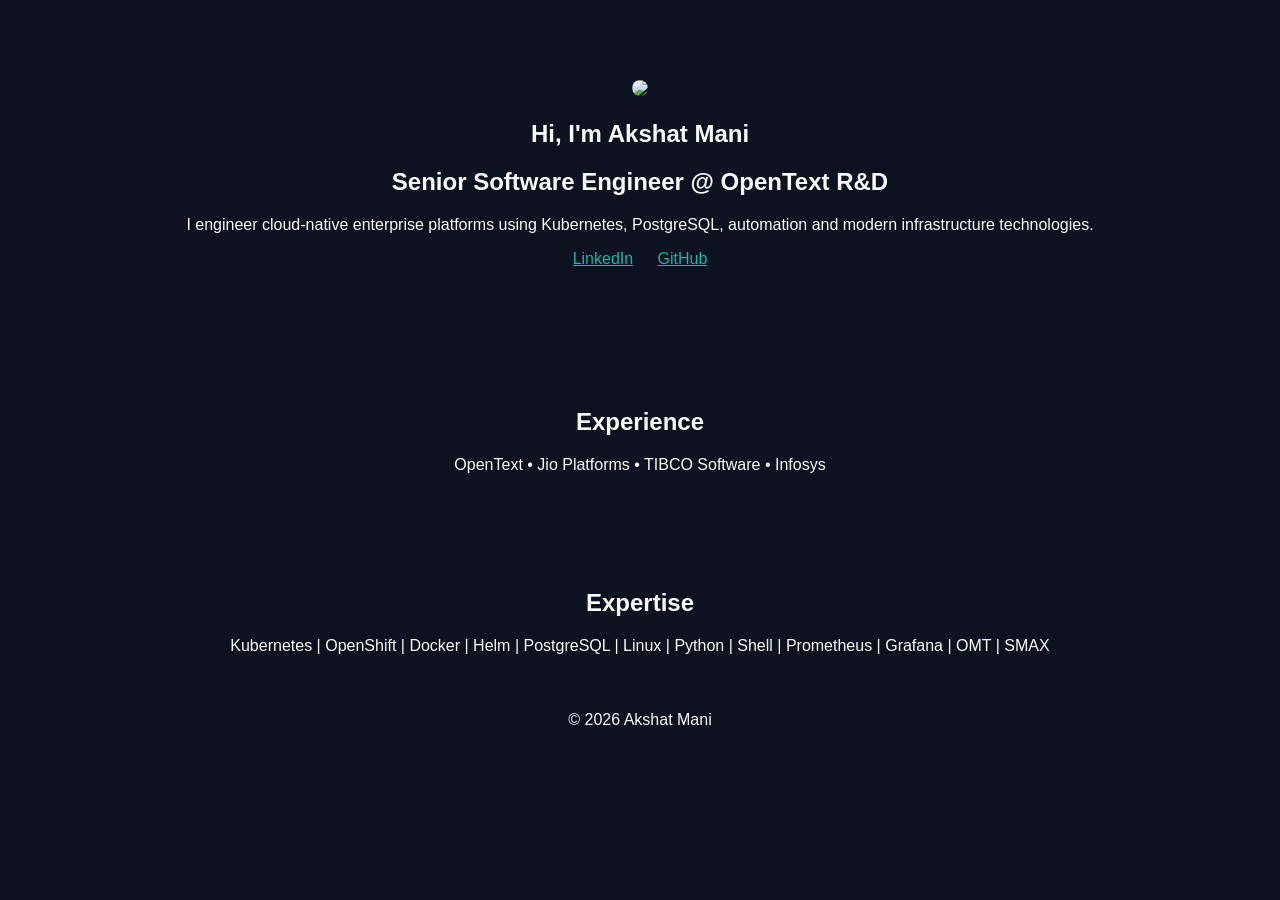
==== index.html @ bea33cea "first-website" ====
<!DOCTYPE html><html><head><title>Akshat Mani | Platform Engineer</title><link rel="stylesheet" href="style.css"></head><body><section class="hero"><img src="assets/profile.jpg"><h1>Hi, I'm Akshat Mani</h1><h2>Senior Software Engineer @ OpenText R&D</h2><p>I engineer cloud-native enterprise platforms using Kubernetes, PostgreSQL, automation and modern infrastructure technologies.</p><a href="https://linkedin.com/in/akshatmani">LinkedIn</a> <a href="https://github.com/akshatmannii">GitHub</a></section><section><h2>Experience</h2><p>OpenText • Jio Platforms • TIBCO Software • Infosys</p></section><section><h2>Expertise</h2><p>Kubernetes | OpenShift | Docker | Helm | PostgreSQL | Linux | Python | Shell | Prometheus | Grafana | OMT | SMAX</p></section><footer>© 2026 Akshat Mani</footer><script src="script.js"></script></body></html>
---- style.css ----
body{margin:0;background:#0B1220;color:#F8FAFC;font-family:Arial;text-align:center}.hero{padding:80px 20px}img{width:180px;border-radius:50%}a{color:#14B8A6;margin:10px}section{padding:40px}
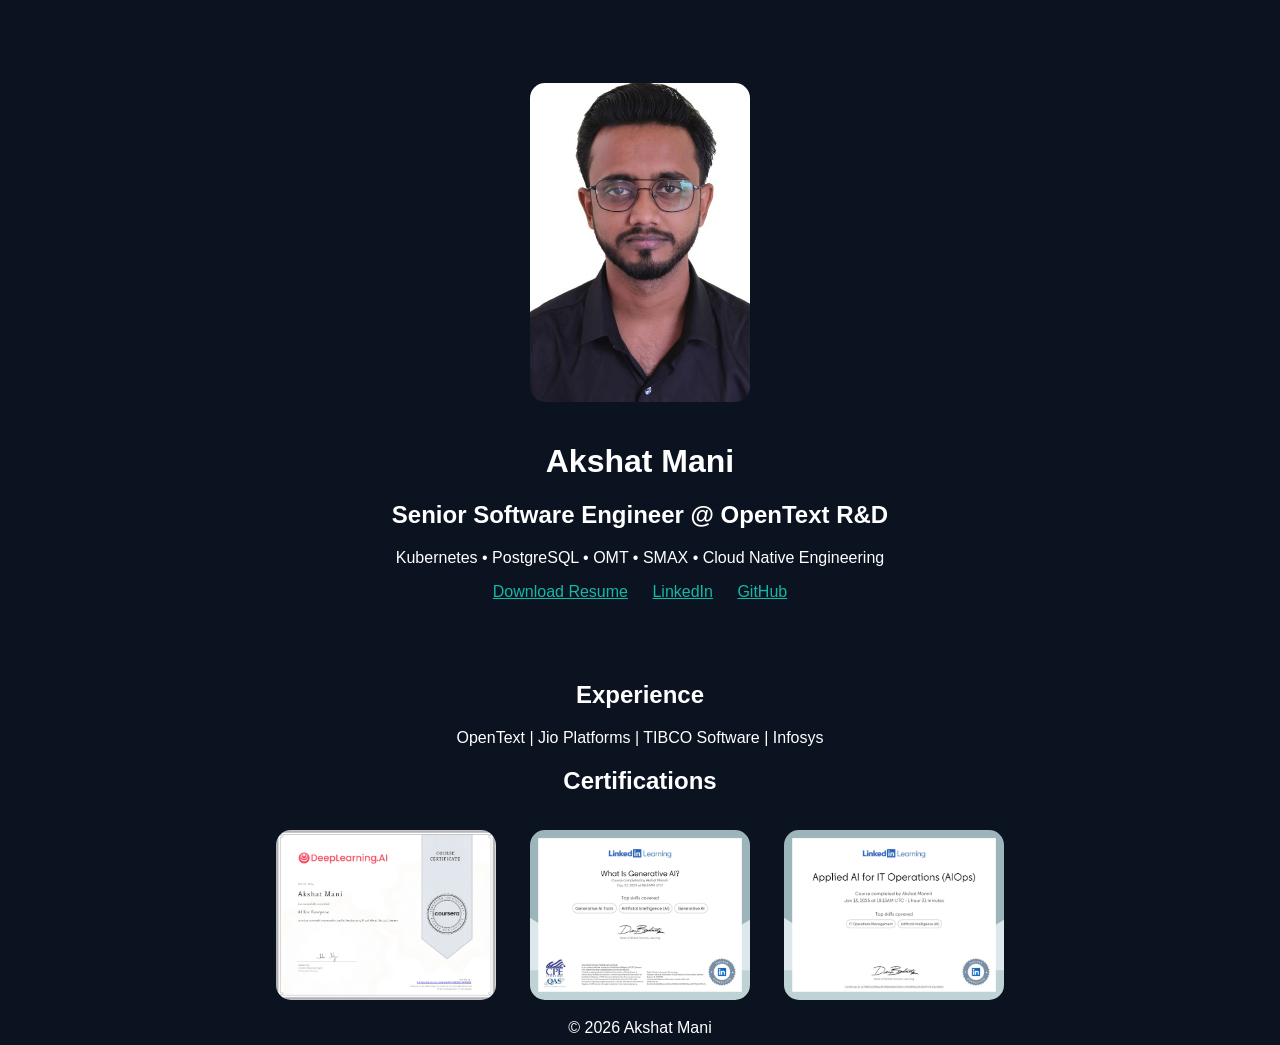
==== commit 2ed4f9e9: "Added assets" ====
--- a/index.html
+++ b/index.html
@@ -1 +1,35 @@
-<!DOCTYPE html><html><head><title>Akshat Mani | Platform Engineer</title><link rel="stylesheet" href="style.css"></head><body><section class="hero"><img src="assets/profile.jpg"><h1>Hi, I'm Akshat Mani</h1><h2>Senior Software Engineer @ OpenText R&D</h2><p>I engineer cloud-native enterprise platforms using Kubernetes, PostgreSQL, automation and modern infrastructure technologies.</p><a href="https://linkedin.com/in/akshatmani">LinkedIn</a> <a href="https://github.com/akshatmannii">GitHub</a></section><section><h2>Experience</h2><p>OpenText • Jio Platforms • TIBCO Software • Infosys</p></section><section><h2>Expertise</h2><p>Kubernetes | OpenShift | Docker | Helm | PostgreSQL | Linux | Python | Shell | Prometheus | Grafana | OMT | SMAX</p></section><footer>© 2026 Akshat Mani</footer><script src="script.js"></script></body></html>+<!DOCTYPE html>
+<html>
+<head>
+<title>Akshat Mani | Platform Engineer</title>
+<link rel="stylesheet" href="style.css">
+</head>
+<body>
+
+<header>
+<img src="assets/profile.jpg">
+<h1>Akshat Mani</h1>
+<h2>Senior Software Engineer @ OpenText R&D</h2>
+<p>Kubernetes • PostgreSQL • OMT • SMAX • Cloud Native Engineering</p>
+
+<a href="assets/Akshat_Mani_Resume.pdf">Download Resume</a>
+<a href="https://www.linkedin.com/in/akshatmani/">LinkedIn</a>
+<a href="https://github.com/akshatmannii">GitHub</a>
+</header>
+
+<section>
+<h2>Experience</h2>
+<p>OpenText | Jio Platforms | TIBCO Software | Infosys</p>
+</section>
+
+<section>
+<h2>Certifications</h2>
+<img src="assets/certificates/ai-for-everyone.jpg">
+<img src="assets/certificates/generative-ai.jpg">
+<img src="assets/certificates/aiops.jpg">
+</section>
+
+<footer>© 2026 Akshat Mani</footer>
+
+</body>
+</html>
--- a/style.css
+++ b/style.css
@@ -1 +1,5 @@
-body{margin:0;background:#0B1220;color:#F8FAFC;font-family:Arial;text-align:center}.hero{padding:80px 20px}img{width:180px;border-radius:50%}a{color:#14B8A6;margin:10px}section{padding:40px}+
+body{background:#0B1220;color:white;font-family:Arial;text-align:center}
+header{padding:60px}
+img{max-width:220px;border-radius:15px;margin:15px}
+a{color:#14B8A6;margin:10px}
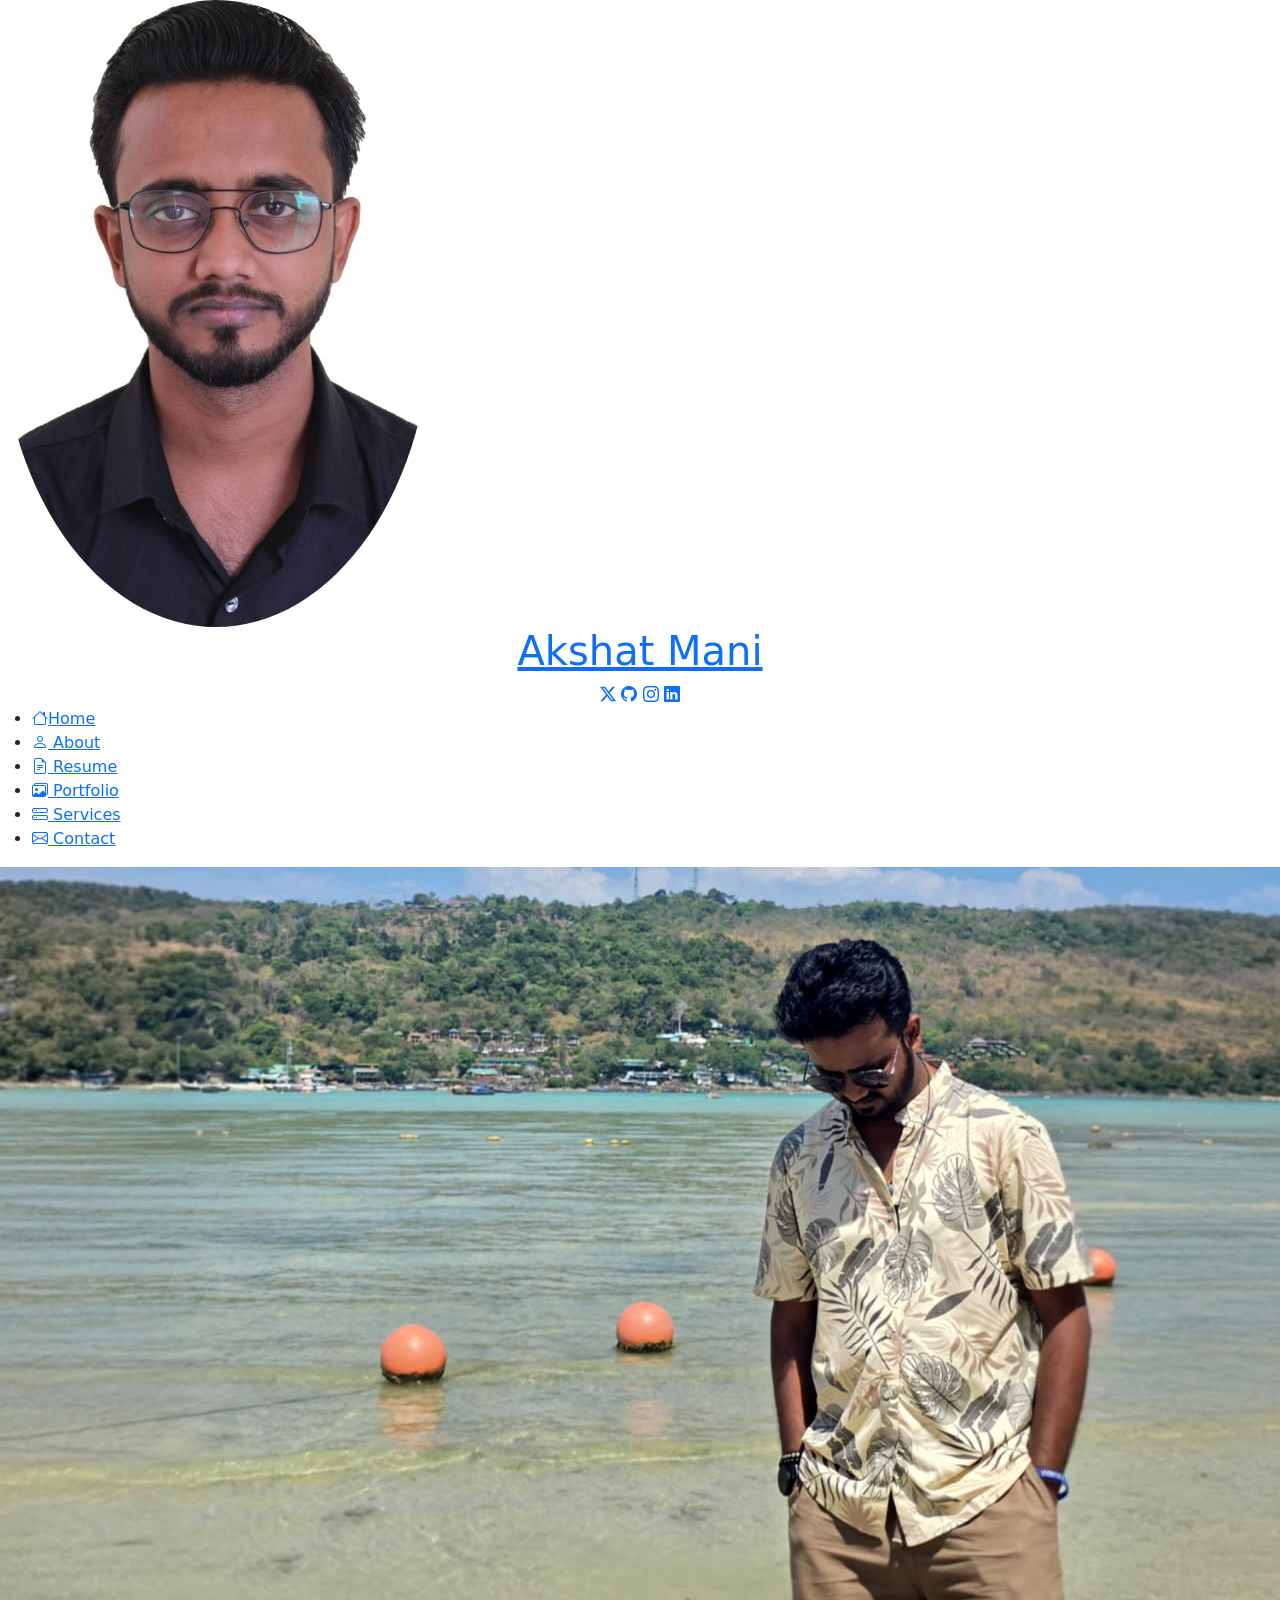
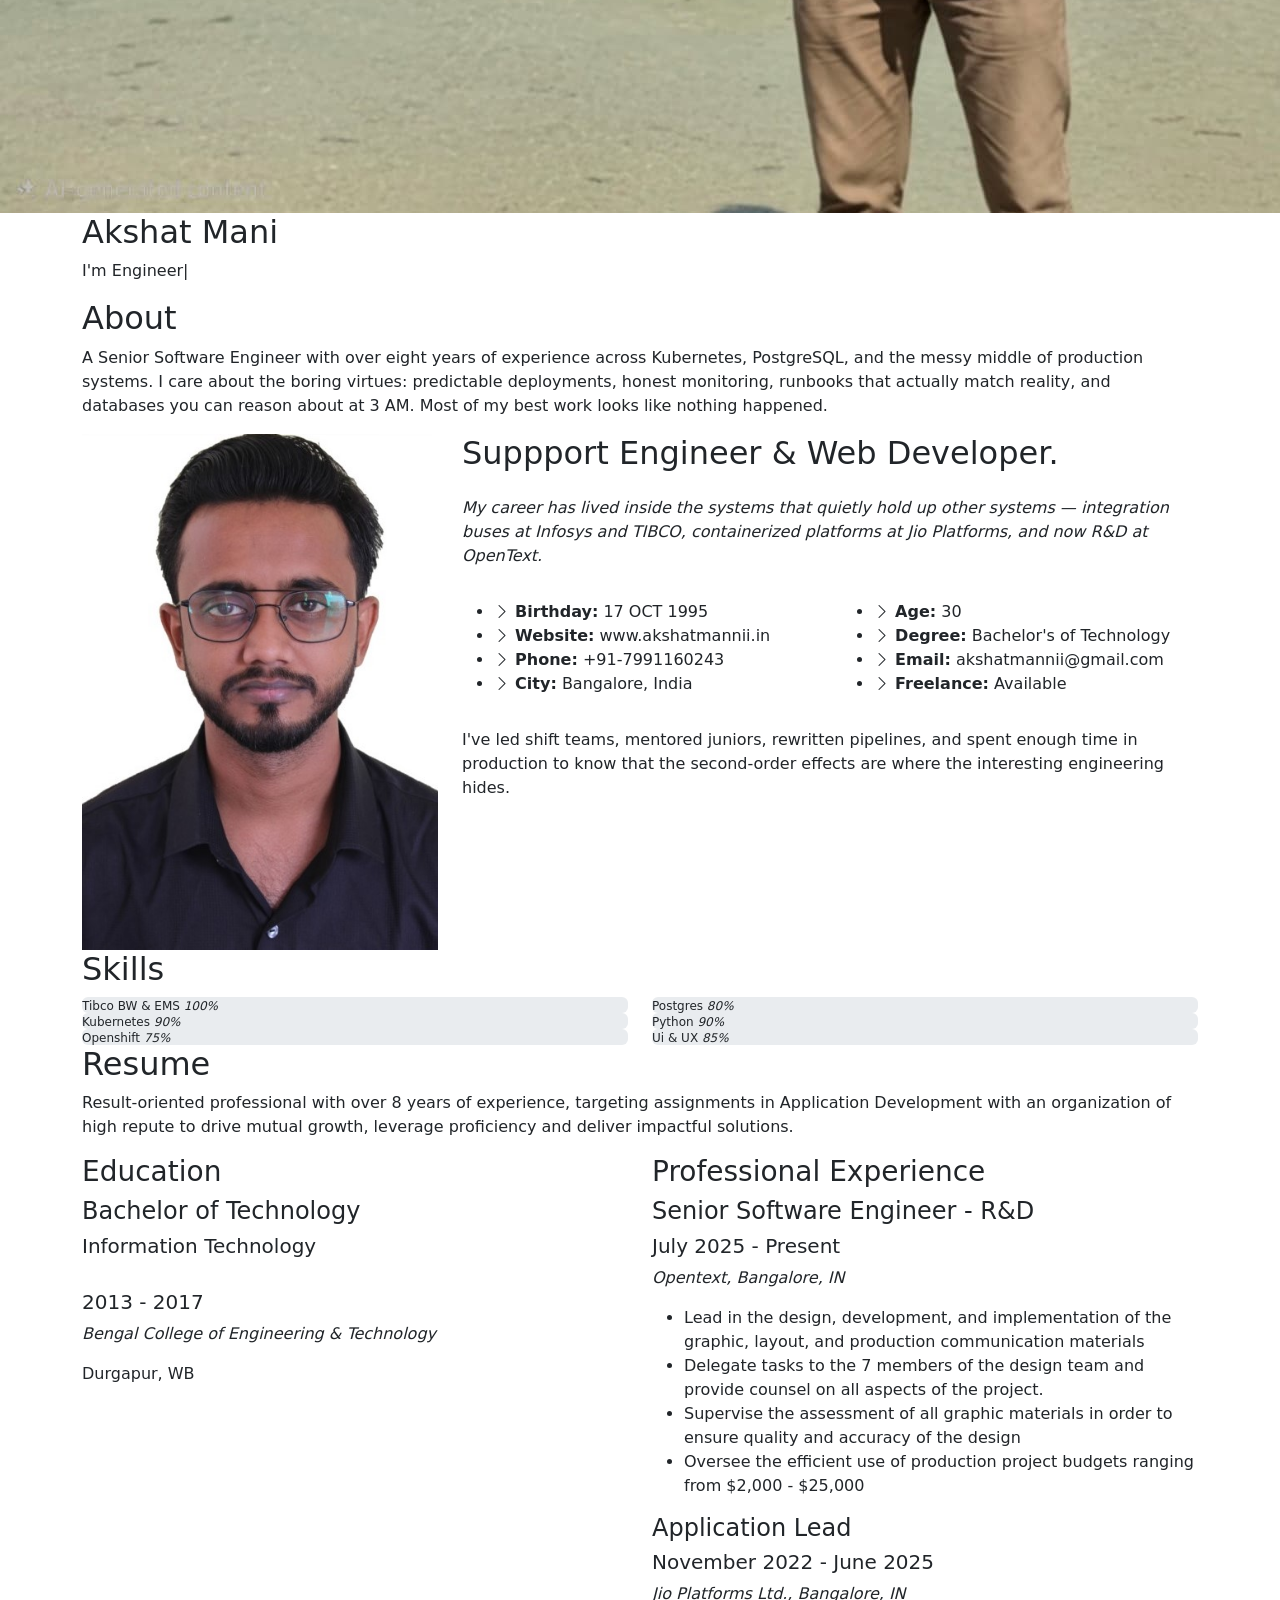
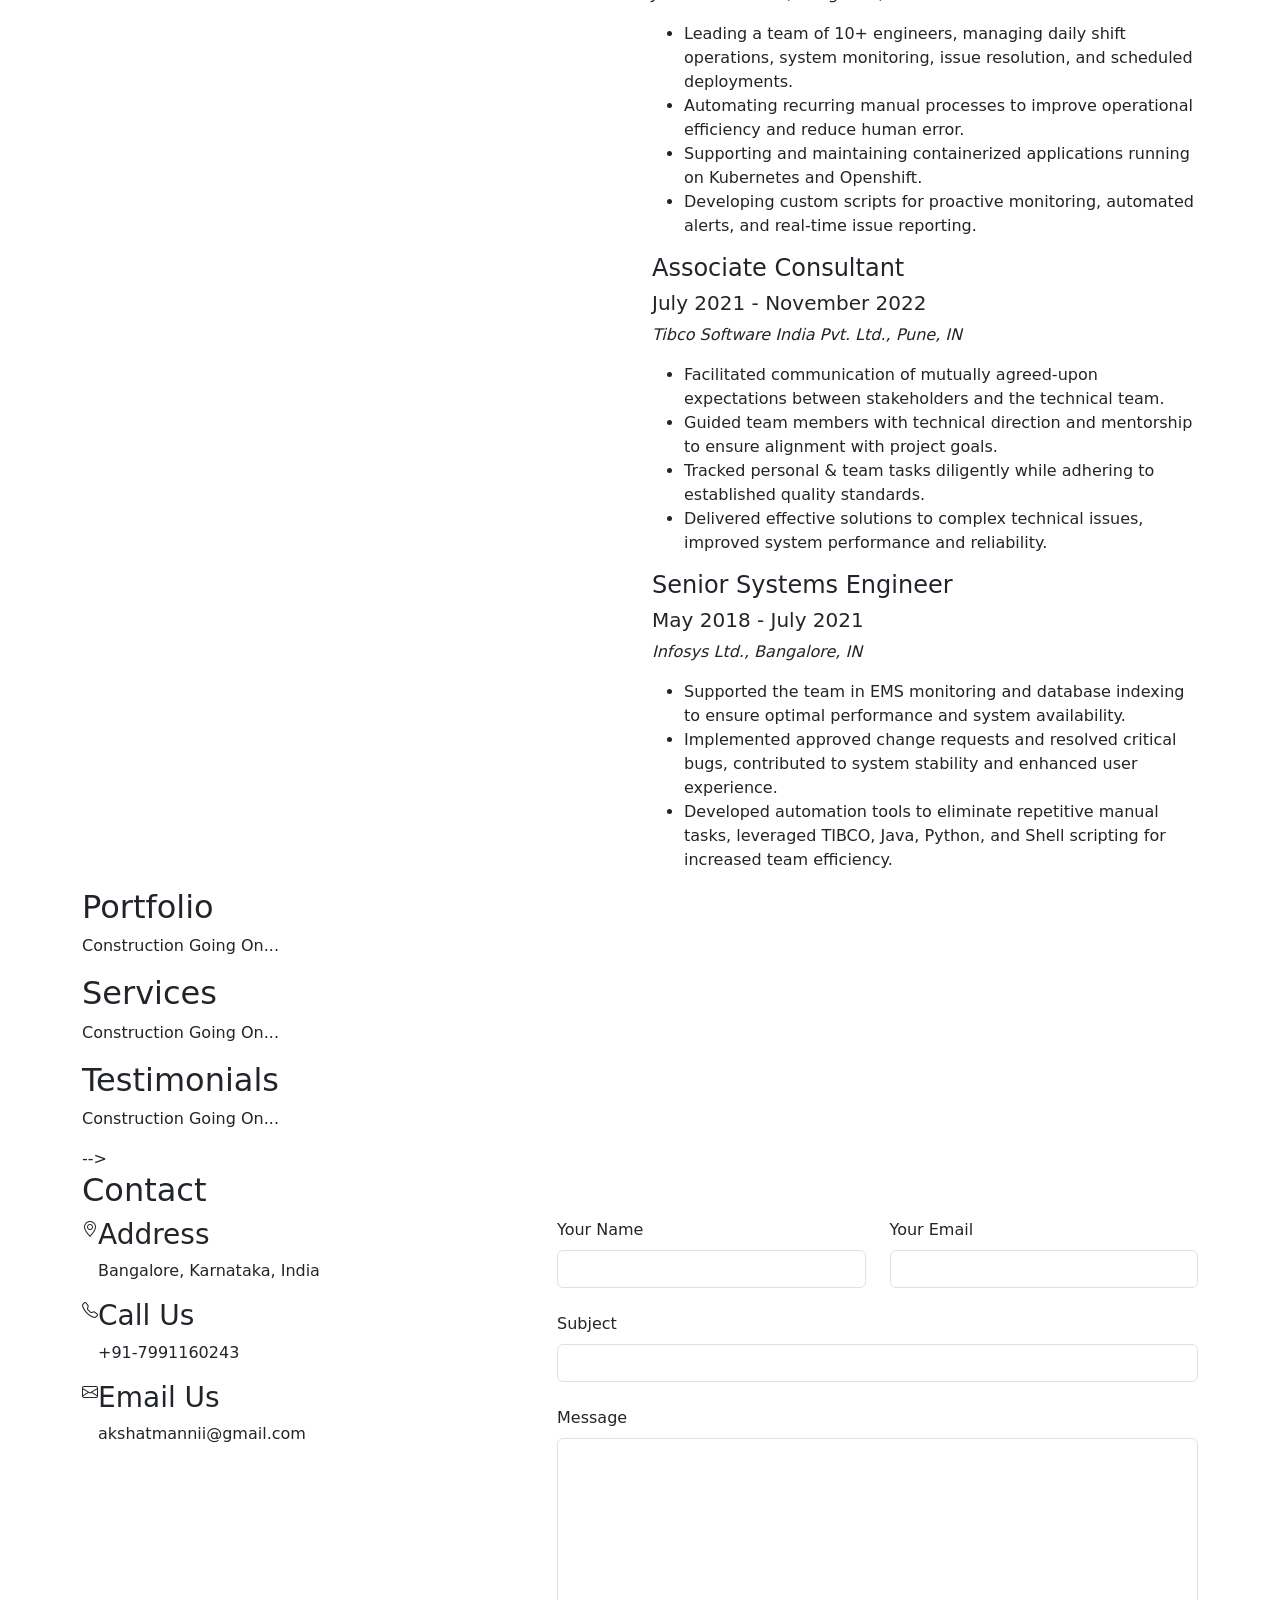
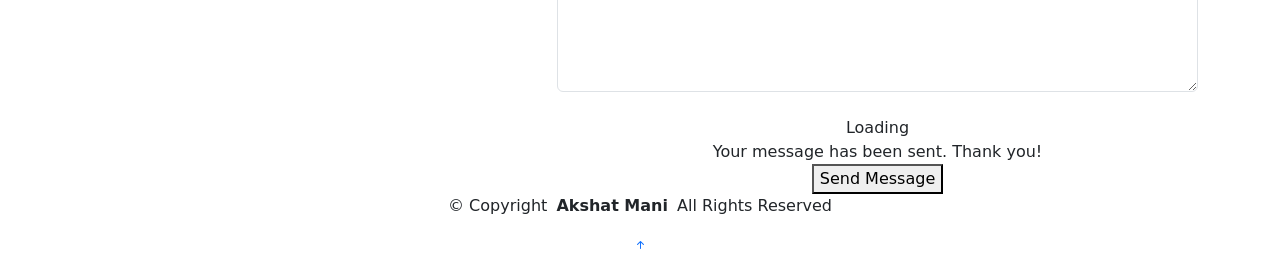
==== commit 6068d5d9: "Updated Website" ====
--- a/index.html
+++ b/index.html
@@ -1,35 +1,854 @@
 <!DOCTYPE html>
-<html>
+<html lang="en">
+
 <head>
-<title>Akshat Mani | Platform Engineer</title>
-<link rel="stylesheet" href="style.css">
+  <meta charset="utf-8">
+  <meta content="width=device-width, initial-scale=1.0" name="viewport">
+  <title>Akshat Mani</title>
+  <meta content="" name="description">
+  <meta content="" name="keywords">
+
+  <!-- Favicons -->
+  <link href="assets/img/favicon.png" rel="icon">
+  <link href="assets/img/apple-touch-icon.png" rel="apple-touch-icon">
+
+  <!-- Fonts -->
+  <link href="https://fonts.googleapis.com" rel="preconnect">
+  <link href="https://fonts.gstatic.com" rel="preconnect" crossorigin>
+  <link href="https://fonts.googleapis.com/css2?family=Roboto:ital,wght@0,100;0,300;0,400;0,500;0,700;0,900;1,100;1,300;1,400;1,500;1,700;1,900&family=Poppins:ital,wght@0,100;0,200;0,300;0,400;0,500;0,600;0,700;0,800;0,900;1,100;1,200;1,300;1,400;1,500;1,600;1,700;1,800;1,900&family=Raleway:ital,wght@0,100;0,200;0,300;0,400;0,500;0,600;0,700;0,800;0,900;1,100;1,200;1,300;1,400;1,500;1,600;1,700;1,800;1,900&display=swap" rel="stylesheet">
+
+  <!-- Vendor CSS Files -->
+  <link href="assets/vendor/bootstrap/css/bootstrap.min.css" rel="stylesheet">
+  <link href="assets/vendor/bootstrap-icons/bootstrap-icons.css" rel="stylesheet">
+  <link href="assets/vendor/aos/aos.css" rel="stylesheet">
+  <link href="assets/vendor/glightbox/css/glightbox.min.css" rel="stylesheet">
+  <link href="assets/vendor/swiper/swiper-bundle.min.css" rel="stylesheet">
+
+  <!-- Main CSS File -->
+  <link href="assets/css/main.css" rel="stylesheet">
+
+  <!-- =======================================================
+  * Template Name: iPortfolio
+  * Template URL: https://bootstrapmade.com/iportfolio-bootstrap-portfolio-websites-template/
+  * Updated: Jun 29 2024 with Bootstrap v5.3.3
+  * Author: BootstrapMade.com
+  * License: https://bootstrapmade.com/license/
+  ======================================================== -->
 </head>
-<body>
-
-<header>
-<img src="assets/profile.jpg">
-<h1>Akshat Mani</h1>
-<h2>Senior Software Engineer @ OpenText R&D</h2>
-<p>Kubernetes • PostgreSQL • OMT • SMAX • Cloud Native Engineering</p>
-
-<a href="assets/Akshat_Mani_Resume.pdf">Download Resume</a>
-<a href="https://www.linkedin.com/in/akshatmani/">LinkedIn</a>
-<a href="https://github.com/akshatmannii">GitHub</a>
-</header>
-
-<section>
-<h2>Experience</h2>
-<p>OpenText | Jio Platforms | TIBCO Software | Infosys</p>
-</section>
-
-<section>
-<h2>Certifications</h2>
-<img src="assets/certificates/ai-for-everyone.jpg">
-<img src="assets/certificates/generative-ai.jpg">
-<img src="assets/certificates/aiops.jpg">
-</section>
-
-<footer>© 2026 Akshat Mani</footer>
+
+<body class="index-page">
+
+  <header id="header" class="header dark-background d-flex flex-column">
+    <i class="header-toggle d-xl-none bi bi-list"></i>
+
+    <div class="profile-img">
+      <img src="assets/img/my-profile-img.jpg" alt="" class="img-fluid rounded-circle">
+    </div>
+
+    <a href="index.html" class="logo d-flex align-items-center justify-content-center">
+      <!-- Uncomment the line below if you also wish to use an image logo -->
+      <!-- <img src="assets/img/logo.png" alt=""> -->
+      <h1 class="sitename">Akshat Mani</h1>
+    </a>
+
+    <div class="social-links text-center">
+      <a href="https://www.instagram.com/akshatmannii/" class="twitter"><i class="bi bi-twitter-x"></i></a>
+      <a href="https://github.com/akshatmannii" class="github"><i class="bi bi-github"></i></a>
+      <a href="https://www.instagram.com/akshatmannii/" class="instagram"><i class="bi bi-instagram"></i></a>
+      <!-- <a href="#" class="google-plus"><i class="bi bi-skype"></i></a> -->
+      <a href="https://www.linkedin.com/in/akshatmani/" class="linkedin"><i class="bi bi-linkedin"></i></a>
+    </div>
+
+    <nav id="navmenu" class="navmenu">
+      <ul>
+        <li><a href="#hero" class="active"><i class="bi bi-house navicon"></i>Home</a></li>
+        <li><a href="#about"><i class="bi bi-person navicon"></i> About</a></li>
+        <li><a href="#resume"><i class="bi bi-file-earmark-text navicon"></i> Resume</a></li>
+        <li><a href="#portfolio"><i class="bi bi-images navicon"></i> Portfolio</a></li>
+        <li><a href="#services"><i class="bi bi-hdd-stack navicon"></i> Services</a></li>
+<!--         <li class="dropdown"><a href="#"><i class="bi bi-menu-button navicon"></i> <span>Dropdown</span> <i class="bi bi-chevron-down toggle-dropdown"></i></a>
+          <ul>
+            <li><a href="#">Dropdown 1</a></li>
+            <li class="dropdown"><a href="#"><span>Deep Dropdown</span> <i class="bi bi-chevron-down toggle-dropdown"></i></a>
+              <ul>
+                <li><a href="#">Deep Dropdown 1</a></li>
+                <li><a href="#">Deep Dropdown 2</a></li>
+                <li><a href="#">Deep Dropdown 3</a></li>
+                <li><a href="#">Deep Dropdown 4</a></li>
+                <li><a href="#">Deep Dropdown 5</a></li>
+              </ul>
+            </li>
+            <li><a href="#">Dropdown 2</a></li>
+            <li><a href="#">Dropdown 3</a></li>
+            <li><a href="#">Dropdown 4</a></li>
+          </ul>
+        </li> -->
+        <li><a href="#contact"><i class="bi bi-envelope navicon"></i> Contact</a></li>
+      </ul>
+    </nav>
+
+  </header>
+
+  <main class="main">
+
+    <!-- Hero Section -->
+    <section id="hero" class="hero section dark-background">
+
+      <img src="assets/img/hero-bg.jpg" alt="" data-aos="fade-in" class="">
+
+      <div class="container" data-aos="fade-up" data-aos-delay="100">
+        <h2>Akshat Mani</h2>
+        <p>I'm <span class="typed" data-typed-items="Engineer, Designer, Developer, Freelancer, Painter">Engineer</span><span class="typed-cursor typed-cursor--blink" aria-hidden="true"></span><span class="typed-cursor typed-cursor--blink" aria-hidden="true"></span></p>
+      </div>
+
+    </section><!-- /Hero Section -->
+
+    <!-- About Section -->
+    <section id="about" class="about section">
+
+      <!-- Section Title -->
+      <div class="container section-title" data-aos="fade-up">
+        <h2>About</h2>
+        <p>A Senior Software Engineer with over eight years of experience across Kubernetes, PostgreSQL, and the messy middle of production systems. I care about the boring virtues: predictable deployments, honest monitoring, runbooks that actually match reality, and databases you can reason about at 3 AM. Most of my best work looks like nothing happened.</p>
+      </div><!-- End Section Title -->
+
+      <div class="container" data-aos="fade-up" data-aos-delay="100">
+
+        <div class="row gy-4 justify-content-center">
+          <div class="col-lg-4">
+            <img src="assets/img/my-profile-img.jpg" class="img-fluid" alt="">
+          </div>
+          <div class="col-lg-8 content">
+            <h2>Suppport Engineer &amp; Web Developer.</h2>
+            <p class="fst-italic py-3">
+              My career has lived inside the systems that quietly hold up other systems — integration buses at Infosys and TIBCO, containerized platforms at Jio Platforms, 
+			  and now R&D at OpenText.
+            </p>
+            <div class="row">
+              <div class="col-lg-6">
+                <ul>
+                  <li><i class="bi bi-chevron-right"></i> <strong>Birthday:</strong> <span>17 OCT 1995</span></li>
+                  <li><i class="bi bi-chevron-right"></i> <strong>Website:</strong> <span>www.akshatmannii.in</span></li>
+                  <li><i class="bi bi-chevron-right"></i> <strong>Phone:</strong> <span>+91-7991160243</span></li>
+                  <li><i class="bi bi-chevron-right"></i> <strong>City:</strong> <span>Bangalore, India</span></li>
+                </ul>
+              </div>
+              <div class="col-lg-6">
+                <ul>
+                  <li><i class="bi bi-chevron-right"></i> <strong>Age:</strong> <span>30</span></li>
+                  <li><i class="bi bi-chevron-right"></i> <strong>Degree:</strong> <span>Bachelor's of Technology</span></li>
+                  <li><i class="bi bi-chevron-right"></i> <strong>Email:</strong> <span>akshatmannii@gmail.com</span></li>
+                  <li><i class="bi bi-chevron-right"></i> <strong>Freelance:</strong> <span>Available</span></li>
+                </ul>
+              </div>
+            </div>
+            <p class="py-3">
+              I've led shift teams, mentored juniors, rewritten pipelines, and spent enough time in production to know that the second-order effects are where the interesting engineering hides.
+            </p>
+          </div>
+        </div>
+
+      </div>
+
+    </section><!-- /About Section -->
+
+    <!-- Stats Section -->
+    <!-- <section id="stats" class="stats section"> -->
+
+      <!-- <div class="container" data-aos="fade-up" data-aos-delay="100"> -->
+
+        <!-- <div class="row gy-4"> -->
+
+          <!-- <div class="col-lg-3 col-md-6"> -->
+            <!-- <div class="stats-item"> -->
+              <!-- <i class="bi bi-emoji-smile"></i> -->
+              <!-- <span data-purecounter-start="0" data-purecounter-end="232" data-purecounter-duration="1" class="purecounter"></span> -->
+              <!-- <p><strong>Happy Clients</strong> <span>consequuntur quae</span></p> -->
+            <!-- </div> -->
+          <!-- </div><!-- End Stats Item --> 
+
+          <!-- <div class="col-lg-3 col-md-6"> -->
+            <!-- <div class="stats-item"> -->
+              <!-- <i class="bi bi-journal-richtext"></i> -->
+              <!-- <span data-purecounter-start="0" data-purecounter-end="521" data-purecounter-duration="1" class="purecounter"></span> -->
+              <!-- <p><strong>Projects</strong> <span>adipisci atque cum quia aut</span></p> -->
+            <!-- </div> -->
+          <!-- </div><!-- End Stats Item --> 
+
+          <!-- <div class="col-lg-3 col-md-6"> -->
+            <!-- <div class="stats-item"> -->
+              <!-- <i class="bi bi-headset"></i> -->
+              <!-- <span data-purecounter-start="0" data-purecounter-end="1453" data-purecounter-duration="1" class="purecounter"></span> -->
+              <!-- <p><strong>Hours Of Support</strong> <span>aut commodi quaerat</span></p> -->
+            <!-- </div> -->
+          <!-- </div><!-- End Stats Item --> 
+
+          <!-- <div class="col-lg-3 col-md-6"> -->
+            <!-- <div class="stats-item"> -->
+              <!-- <i class="bi bi-people"></i> -->
+              <!-- <span data-purecounter-start="0" data-purecounter-end="32" data-purecounter-duration="1" class="purecounter"></span> -->
+              <!-- <p><strong>Hard Workers</strong> <span>rerum asperiores dolor</span></p> -->
+            <!-- </div> -->
+          <!-- </div><!-- End Stats Item --> 
+
+        <!-- </div> -->
+
+      <!-- </div> -->
+
+    <!-- </section><!-- /Stats Section --> 
+
+    <!-- Skills Section -->
+    <section id="skills" class="skills section light-background">
+
+      <!-- Section Title -->
+      <div class="container section-title" data-aos="fade-up">
+        <h2>Skills</h2>
+        <!-- <p>Necessitatibus eius consequatur ex aliquid fuga eum quidem sint consectetur velit</p> -->
+      </div><!-- End Section Title -->
+
+      <div class="container" data-aos="fade-up" data-aos-delay="100">
+
+        <div class="row skills-content skills-animation">
+
+          <div class="col-lg-6">
+
+            <div class="progress">
+              <span class="skill"><span>Tibco BW & EMS</span> <i class="val">100%</i></span>
+              <div class="progress-bar-wrap">
+                <div class="progress-bar" role="progressbar" aria-valuenow="100" aria-valuemin="0" aria-valuemax="100"></div>
+              </div>
+            </div><!-- End Skills Item -->
+
+            <div class="progress">
+              <span class="skill"><span>Kubernetes</span> <i class="val">90%</i></span>
+              <div class="progress-bar-wrap">
+                <div class="progress-bar" role="progressbar" aria-valuenow="90" aria-valuemin="0" aria-valuemax="100"></div>
+              </div>
+            </div><!-- End Skills Item -->
+
+            <div class="progress">
+              <span class="skill"><span>Openshift</span> <i class="val">75%</i></span>
+              <div class="progress-bar-wrap">
+                <div class="progress-bar" role="progressbar" aria-valuenow="75" aria-valuemin="0" aria-valuemax="100"></div>
+              </div>
+            </div><!-- End Skills Item -->
+
+          </div>
+
+          <div class="col-lg-6">
+
+            <div class="progress">
+              <span class="skill"><span>Postgres</span> <i class="val">80%</i></span>
+              <div class="progress-bar-wrap">
+                <div class="progress-bar" role="progressbar" aria-valuenow="80" aria-valuemin="0" aria-valuemax="100"></div>
+              </div>
+            </div><!-- End Skills Item -->
+
+            <div class="progress">
+              <span class="skill"><span>Python</span> <i class="val">90%</i></span>
+              <div class="progress-bar-wrap">
+                <div class="progress-bar" role="progressbar" aria-valuenow="90" aria-valuemin="0" aria-valuemax="100"></div>
+              </div>
+            </div><!-- End Skills Item -->
+
+            <div class="progress">
+              <span class="skill"><span>Ui & UX</span> <i class="val">85%</i></span>
+              <div class="progress-bar-wrap">
+                <div class="progress-bar" role="progressbar" aria-valuenow="55" aria-valuemin="0" aria-valuemax="100"></div>
+              </div>
+            </div><!-- End Skills Item -->
+
+          </div>
+
+        </div>
+
+      </div>
+
+    </section><!-- /Skills Section -->
+
+    <!-- Resume Section -->
+    <section id="resume" class="resume section">
+
+      <!-- Section Title -->
+      <div class="container section-title" data-aos="fade-up">
+        <h2>Resume</h2>
+        <p>Result-oriented professional with over 8 years of experience, targeting assignments in Application Development with an organization of 
+		high repute to drive mutual growth, leverage proficiency and deliver impactful solutions.</p>
+      </div><!-- End Section Title -->
+
+      <div class="container">
+
+        <div class="row">
+
+          <div class="col-lg-6" data-aos="fade-up" data-aos-delay="100">
+<!--             <h3 class="resume-title">Sumary</h3>
+
+            <div class="resume-item pb-0">
+              <h4>Brandon Johnson</h4>
+              <p><em>Innovative and deadline-driven Graphic Designer with 3+ years of experience designing and developing user-centered digital/print marketing material from initial concept to final, polished deliverable.</em></p>
+              <ul>
+                <li>Bangalore,Orlando, FL</li>
+                <li>(123) 456-7891</li>
+                <li>alice.barkley@example.com</li>
+              </ul>
+            </div><!-- Edn Resume Item -->
+			
+            <h3 class="resume-title">Education</h3>
+            <div class="resume-item">
+              <h4>Bachelor of Technology</h4>
+			  <h5>Information Technology</h5></br>
+              <h5>2013 - 2017</h5>
+              <p><em>Bengal College of Engineering & Technology</em></p>
+              <p>Durgapur, WB</p>
+            </div><!-- Edn Resume Item -->
+
+<!--             <div class="resume-item">
+              <h4>Bachelor of Fine Arts &amp; Graphic Design</h4>
+              <h5>2010 - 2014</h5>
+              <p><em>Rochester Institute of Technology, Rochester, NY</em></p>
+              <p>Quia nobis sequi est occaecati aut. Repudiandae et iusto quae reiciendis et quis Eius vel ratione eius unde vitae rerum voluptates asperiores voluptatem Earum molestiae consequatur neque etlon sader mart dila</p>
+            </div> -->
+			<!-- Edn Resume Item -->
+
+          </div>
+
+          <div class="col-lg-6" data-aos="fade-up" data-aos-delay="200">
+            <h3 class="resume-title">Professional Experience</h3>
+            <div class="resume-item">
+              <h4>Senior Software Engineer - R&D</h4>
+              <h5>July 2025 - Present</h5>
+              <p><em>Opentext, Bangalore, IN </em></p>
+              <ul>
+                <li>Lead in the design, development, and implementation of the graphic, layout, and production communication materials</li>
+                <li>Delegate tasks to the 7 members of the design team and provide counsel on all aspects of the project. </li>
+                <li>Supervise the assessment of all graphic materials in order to ensure quality and accuracy of the design</li>
+                <li>Oversee the efficient use of production project budgets ranging from $2,000 - $25,000</li>
+              </ul>
+            </div><!-- Edn Resume Item -->
+
+            <div class="resume-item">
+              <h4>Application Lead</h4>
+              <h5>November 2022 - June 2025</h5>
+              <p><em>Jio Platforms Ltd., Bangalore, IN</em></p>
+              <ul>
+                <li>Leading a team of 10+ engineers, managing daily shift operations, system monitoring, issue resolution, and scheduled deployments.</li>
+                <li>Automating recurring manual processes to improve operational efficiency and reduce human error.</li>
+                <li>Supporting and maintaining containerized applications running on Kubernetes and Openshift.</li>
+                <li>Developing custom scripts for proactive monitoring, automated alerts, and real-time issue reporting.</li>
+              </ul>
+            </div><!-- Edn Resume Item -->
+			
+			<div class="resume-item">
+              <h4>Associate Consultant</h4>
+              <h5>July 2021 - November 2022</h5>
+              <p><em>Tibco Software India Pvt. Ltd., Pune, IN</em></p>
+              <ul>
+                <li>Facilitated communication of mutually agreed-upon expectations between stakeholders and the technical team.</li>
+                <li>Guided team members with technical direction and mentorship to ensure alignment with project goals.</li>
+                <li>Tracked personal & team tasks diligently while adhering to established quality standards.</li>
+                <li>Delivered effective solutions to complex technical issues, improved system performance and reliability.</li>
+              </ul>
+            </div><!-- Edn Resume Item -->
+			
+			<div class="resume-item">
+              <h4>Senior Systems Engineer</h4>
+              <h5>May 2018 - July 2021</h5>
+              <p><em>Infosys Ltd., Bangalore, IN</em></p>
+              <ul>
+                <li>Supported the team in EMS monitoring and database indexing to ensure optimal performance and system availability.</li>
+                <li>Implemented approved change requests and resolved critical bugs, contributed to system stability and enhanced user experience.</li>
+                <li>Developed automation tools to eliminate repetitive manual tasks, leveraged TIBCO, Java, Python, and Shell scripting for increased team efficiency.</li>
+              </ul>
+            </div><!-- Edn Resume Item -->
+
+          </div>
+
+        </div>
+
+      </div>
+
+    </section><!-- /Resume Section -->
+
+    <!-- Portfolio Section -->
+    <section id="portfolio" class="portfolio section light-background">
+
+      <!-- Section Title -->
+      <div class="container section-title" data-aos="fade-up">
+        <h2>Portfolio</h2>
+        <p>Construction Going On...</p>
+      </div><!-- End Section Title -->
+
+      <!-- <div class="container"> -->
+
+        <!-- <div class="isotope-layout" data-default-filter="*" data-layout="masonry" data-sort="original-order"> -->
+
+          <!-- <ul class="portfolio-filters isotope-filters" data-aos="fade-up" data-aos-delay="100"> -->
+            <!-- <li data-filter="*" class="filter-active">All</li> -->
+            <!-- <li data-filter=".filter-app">App</li> -->
+            <!-- <li data-filter=".filter-product">Product</li> -->
+            <!-- <li data-filter=".filter-branding">Branding</li> -->
+            <!-- <li data-filter=".filter-books">Books</li> -->
+          <!-- </ul><!-- End Portfolio Filters --> 
+
+          <!-- <div class="row gy-4 isotope-container" data-aos="fade-up" data-aos-delay="200"> -->
+
+            <!-- <div class="col-lg-4 col-md-6 portfolio-item isotope-item filter-app"> -->
+              <!-- <div class="portfolio-content h-100"> -->
+                <!-- <img src="assets/img/portfolio/app-1.jpg" class="img-fluid" alt=""> -->
+                <!-- <div class="portfolio-info"> -->
+                  <!-- <h4>App 1</h4> -->
+                  <!-- <p>Lorem ipsum, dolor sit amet consectetur</p> -->
+                  <!-- <a href="assets/img/portfolio/app-1.jpg" title="App 1" data-gallery="portfolio-gallery-app" class="glightbox preview-link"><i class="bi bi-zoom-in"></i></a> -->
+                  <!-- <a href="portfolio-details.html" title="More Details" class="details-link"><i class="bi bi-link-45deg"></i></a> -->
+                <!-- </div> -->
+              <!-- </div> -->
+            <!-- </div><!-- End Portfolio Item --> 
+
+            <!-- <div class="col-lg-4 col-md-6 portfolio-item isotope-item filter-product"> -->
+              <!-- <div class="portfolio-content h-100"> -->
+                <!-- <img src="assets/img/portfolio/product-1.jpg" class="img-fluid" alt=""> -->
+                <!-- <div class="portfolio-info"> -->
+                  <!-- <h4>Product 1</h4> -->
+                  <!-- <p>Lorem ipsum, dolor sit amet consectetur</p> -->
+                  <!-- <a href="assets/img/portfolio/product-1.jpg" title="Product 1" data-gallery="portfolio-gallery-product" class="glightbox preview-link"><i class="bi bi-zoom-in"></i></a> -->
+                  <!-- <a href="portfolio-details.html" title="More Details" class="details-link"><i class="bi bi-link-45deg"></i></a> -->
+                <!-- </div> -->
+              <!-- </div> -->
+            <!-- </div><!-- End Portfolio Item --> 
+
+            <!-- <div class="col-lg-4 col-md-6 portfolio-item isotope-item filter-branding"> -->
+              <!-- <div class="portfolio-content h-100"> -->
+                <!-- <img src="assets/img/portfolio/branding-1.jpg" class="img-fluid" alt=""> -->
+                <!-- <div class="portfolio-info"> -->
+                  <!-- <h4>Branding 1</h4> -->
+                  <!-- <p>Lorem ipsum, dolor sit amet consectetur</p> -->
+                  <!-- <a href="assets/img/portfolio/branding-1.jpg" title="Branding 1" data-gallery="portfolio-gallery-branding" class="glightbox preview-link"><i class="bi bi-zoom-in"></i></a> -->
+                  <!-- <a href="portfolio-details.html" title="More Details" class="details-link"><i class="bi bi-link-45deg"></i></a> -->
+                <!-- </div> -->
+              <!-- </div> -->
+            <!-- </div><!-- End Portfolio Item --> 
+
+            <!-- <div class="col-lg-4 col-md-6 portfolio-item isotope-item filter-books"> -->
+              <!-- <div class="portfolio-content h-100"> -->
+                <!-- <img src="assets/img/portfolio/books-1.jpg" class="img-fluid" alt=""> -->
+                <!-- <div class="portfolio-info"> -->
+                  <!-- <h4>Books 1</h4> -->
+                  <!-- <p>Lorem ipsum, dolor sit amet consectetur</p> -->
+                  <!-- <a href="assets/img/portfolio/books-1.jpg" title="Branding 1" data-gallery="portfolio-gallery-book" class="glightbox preview-link"><i class="bi bi-zoom-in"></i></a> -->
+                  <!-- <a href="portfolio-details.html" title="More Details" class="details-link"><i class="bi bi-link-45deg"></i></a> -->
+                <!-- </div> -->
+              <!-- </div> -->
+            <!-- </div><!-- End Portfolio Item --> 
+
+            <!-- <div class="col-lg-4 col-md-6 portfolio-item isotope-item filter-app"> -->
+              <!-- <div class="portfolio-content h-100"> -->
+                <!-- <img src="assets/img/portfolio/app-2.jpg" class="img-fluid" alt=""> -->
+                <!-- <div class="portfolio-info"> -->
+                  <!-- <h4>App 2</h4> -->
+                  <!-- <p>Lorem ipsum, dolor sit amet consectetur</p> -->
+                  <!-- <a href="assets/img/portfolio/app-2.jpg" title="App 2" data-gallery="portfolio-gallery-app" class="glightbox preview-link"><i class="bi bi-zoom-in"></i></a> -->
+                  <!-- <a href="portfolio-details.html" title="More Details" class="details-link"><i class="bi bi-link-45deg"></i></a> -->
+                <!-- </div> -->
+              <!-- </div> -->
+            <!-- </div><!-- End Portfolio Item --> 
+
+            <!-- <div class="col-lg-4 col-md-6 portfolio-item isotope-item filter-product"> -->
+              <!-- <div class="portfolio-content h-100"> -->
+                <!-- <img src="assets/img/portfolio/product-2.jpg" class="img-fluid" alt=""> -->
+                <!-- <div class="portfolio-info"> -->
+                  <!-- <h4>Product 2</h4> -->
+                  <!-- <p>Lorem ipsum, dolor sit amet consectetur</p> -->
+                  <!-- <a href="assets/img/portfolio/product-2.jpg" title="Product 2" data-gallery="portfolio-gallery-product" class="glightbox preview-link"><i class="bi bi-zoom-in"></i></a> -->
+                  <!-- <a href="portfolio-details.html" title="More Details" class="details-link"><i class="bi bi-link-45deg"></i></a> -->
+                <!-- </div> -->
+              <!-- </div> -->
+            <!-- </div><!-- End Portfolio Item --> 
+
+            <!-- <div class="col-lg-4 col-md-6 portfolio-item isotope-item filter-branding"> -->
+              <!-- <div class="portfolio-content h-100"> -->
+                <!-- <img src="assets/img/portfolio/branding-2.jpg" class="img-fluid" alt=""> -->
+                <!-- <div class="portfolio-info"> -->
+                  <!-- <h4>Branding 2</h4> -->
+                  <!-- <p>Lorem ipsum, dolor sit amet consectetur</p> -->
+                  <!-- <a href="assets/img/portfolio/branding-2.jpg" title="Branding 2" data-gallery="portfolio-gallery-branding" class="glightbox preview-link"><i class="bi bi-zoom-in"></i></a> -->
+                  <!-- <a href="portfolio-details.html" title="More Details" class="details-link"><i class="bi bi-link-45deg"></i></a> -->
+                <!-- </div> -->
+              <!-- </div> -->
+            <!-- </div><!-- End Portfolio Item --> 
+
+            <!-- <div class="col-lg-4 col-md-6 portfolio-item isotope-item filter-books"> -->
+              <!-- <div class="portfolio-content h-100"> -->
+                <!-- <img src="assets/img/portfolio/books-2.jpg" class="img-fluid" alt=""> -->
+                <!-- <div class="portfolio-info"> -->
+                  <!-- <h4>Books 2</h4> -->
+                  <!-- <p>Lorem ipsum, dolor sit amet consectetur</p> -->
+                  <!-- <a href="assets/img/portfolio/books-2.jpg" title="Branding 2" data-gallery="portfolio-gallery-book" class="glightbox preview-link"><i class="bi bi-zoom-in"></i></a> -->
+                  <!-- <a href="portfolio-details.html" title="More Details" class="details-link"><i class="bi bi-link-45deg"></i></a> -->
+                <!-- </div> -->
+              <!-- </div> -->
+            <!-- </div><!-- End Portfolio Item --> 
+
+            <!-- <div class="col-lg-4 col-md-6 portfolio-item isotope-item filter-app"> -->
+              <!-- <div class="portfolio-content h-100"> -->
+                <!-- <img src="assets/img/portfolio/app-3.jpg" class="img-fluid" alt=""> -->
+                <!-- <div class="portfolio-info"> -->
+                  <!-- <h4>App 3</h4> -->
+                  <!-- <p>Lorem ipsum, dolor sit amet consectetur</p> -->
+                  <!-- <a href="assets/img/portfolio/app-3.jpg" title="App 3" data-gallery="portfolio-gallery-app" class="glightbox preview-link"><i class="bi bi-zoom-in"></i></a> -->
+                  <!-- <a href="portfolio-details.html" title="More Details" class="details-link"><i class="bi bi-link-45deg"></i></a> -->
+                <!-- </div> -->
+              <!-- </div> -->
+            <!-- </div><!-- End Portfolio Item --> 
+
+            <!-- <div class="col-lg-4 col-md-6 portfolio-item isotope-item filter-product"> -->
+              <!-- <div class="portfolio-content h-100"> -->
+                <!-- <img src="assets/img/portfolio/product-3.jpg" class="img-fluid" alt=""> -->
+                <!-- <div class="portfolio-info"> -->
+                  <!-- <h4>Product 3</h4> -->
+                  <!-- <p>Lorem ipsum, dolor sit amet consectetur</p> -->
+                  <!-- <a href="assets/img/portfolio/product-3.jpg" title="Product 3" data-gallery="portfolio-gallery-product" class="glightbox preview-link"><i class="bi bi-zoom-in"></i></a> -->
+                  <!-- <a href="portfolio-details.html" title="More Details" class="details-link"><i class="bi bi-link-45deg"></i></a> -->
+                <!-- </div> -->
+              <!-- </div> -->
+            <!-- </div><!-- End Portfolio Item --> 
+
+            <!-- <div class="col-lg-4 col-md-6 portfolio-item isotope-item filter-branding"> -->
+              <!-- <div class="portfolio-content h-100"> -->
+                <!-- <img src="assets/img/portfolio/branding-3.jpg" class="img-fluid" alt=""> -->
+                <!-- <div class="portfolio-info"> -->
+                  <!-- <h4>Branding 3</h4> -->
+                  <!-- <p>Lorem ipsum, dolor sit amet consectetur</p> -->
+                  <!-- <a href="assets/img/portfolio/branding-3.jpg" title="Branding 2" data-gallery="portfolio-gallery-branding" class="glightbox preview-link"><i class="bi bi-zoom-in"></i></a> -->
+                  <!-- <a href="portfolio-details.html" title="More Details" class="details-link"><i class="bi bi-link-45deg"></i></a> -->
+                <!-- </div> -->
+              <!-- </div> -->
+            <!-- </div><!-- End Portfolio Item --> 
+
+            <!-- <div class="col-lg-4 col-md-6 portfolio-item isotope-item filter-books"> -->
+              <!-- <div class="portfolio-content h-100"> -->
+                <!-- <img src="assets/img/portfolio/books-3.jpg" class="img-fluid" alt=""> -->
+                <!-- <div class="portfolio-info"> -->
+                  <!-- <h4>Books 3</h4> -->
+                  <!-- <p>Lorem ipsum, dolor sit amet consectetur</p> -->
+                  <!-- <a href="assets/img/portfolio/books-3.jpg" title="Branding 3" data-gallery="portfolio-gallery-book" class="glightbox preview-link"><i class="bi bi-zoom-in"></i></a> -->
+                  <!-- <a href="portfolio-details.html" title="More Details" class="details-link"><i class="bi bi-link-45deg"></i></a> -->
+                <!-- </div> -->
+              <!-- </div> -->
+            <!-- </div><!-- End Portfolio Item --> 
+
+          <!-- </div><!-- End Portfolio Container --> 
+
+        <!-- </div> -->
+
+      <!-- </div> -->
+
+    </section><!-- /Portfolio Section -->
+
+    <!-- Services Section -->
+    <section id="services" class="services section">
+
+      <!-- Section Title -->
+      <div class="container section-title" data-aos="fade-up">
+        <h2>Services</h2>
+        <p>Construction Going On...</p>
+      </div><!-- End Section Title -->
+
+      <!-- <div class="container"> -->
+
+        <!-- <div class="row gy-4"> -->
+
+          <!-- <div class="col-lg-4 col-md-6 service-item d-flex" data-aos="fade-up" data-aos-delay="100"> -->
+            <!-- <div class="icon flex-shrink-0"><i class="bi bi-briefcase"></i></div> -->
+            <!-- <div> -->
+              <!-- <h4 class="title"><a href="service-details.html" class="stretched-link">Lorem Ipsum</a></h4> -->
+              <!-- <p class="description">Voluptatum deleniti atque corrupti quos dolores et quas molestias excepturi sint occaecati cupiditate non provident</p> -->
+            <!-- </div> -->
+          <!-- </div> -->
+
+          <!-- <div class="col-lg-4 col-md-6 service-item d-flex" data-aos="fade-up" data-aos-delay="200"> -->
+            <!-- <div class="icon flex-shrink-0"><i class="bi bi-card-checklist"></i></div> -->
+            <!-- <div> -->
+              <!-- <h4 class="title"><a href="service-details.html" class="stretched-link">Dolor Sitema</a></h4> -->
+              <!-- <p class="description">Minim veniam, quis nostrud exercitation ullamco laboris nisi ut aliquip ex ea commodo consequat tarad limino ata</p> -->
+            <!-- </div> -->
+          <!-- </div><!-- End Service Item --> 
+
+          <!-- <div class="col-lg-4 col-md-6 service-item d-flex" data-aos="fade-up" data-aos-delay="300"> -->
+            <!-- <div class="icon flex-shrink-0"><i class="bi bi-bar-chart"></i></div> -->
+            <!-- <div> -->
+              <!-- <h4 class="title"><a href="service-details.html" class="stretched-link">Sed ut perspiciatis</a></h4> -->
+              <!-- <p class="description">Duis aute irure dolor in reprehenderit in voluptate velit esse cillum dolore eu fugiat nulla pariatur</p> -->
+            <!-- </div> -->
+          <!-- </div><!-- End Service Item --> 
+
+          <!-- <div class="col-lg-4 col-md-6 service-item d-flex" data-aos="fade-up" data-aos-delay="400"> -->
+            <!-- <div class="icon flex-shrink-0"><i class="bi bi-binoculars"></i></div> -->
+            <!-- <div> -->
+              <!-- <h4 class="title"><a href="service-details.html" class="stretched-link">Magni Dolores</a></h4> -->
+              <!-- <p class="description">Excepteur sint occaecat cupidatat non proident, sunt in culpa qui officia deserunt mollit anim id est laborum</p> -->
+            <!-- </div> -->
+          <!-- </div><!-- End Service Item --> 
+
+          <!-- <div class="col-lg-4 col-md-6 service-item d-flex" data-aos="fade-up" data-aos-delay="500"> -->
+            <!-- <div class="icon flex-shrink-0"><i class="bi bi-brightness-high"></i></div> -->
+            <!-- <div> -->
+              <!-- <h4 class="title"><a href="service-details.html" class="stretched-link">Nemo Enim</a></h4> -->
+              <!-- <p class="description">At vero eos et accusamus et iusto odio dignissimos ducimus qui blanditiis praesentium voluptatum deleniti atque</p> -->
+            <!-- </div> -->
+          <!-- </div><!-- End Service Item --> 
+
+          <!-- <div class="col-lg-4 col-md-6 service-item d-flex" data-aos="fade-up" data-aos-delay="600"> -->
+            <!-- <div class="icon flex-shrink-0"><i class="bi bi-calendar4-week"></i></div> -->
+            <!-- <div> -->
+              <!-- <h4 class="title"><a href="service-details.html" class="stretched-link">Eiusmod Tempor</a></h4> -->
+              <!-- <p class="description">Et harum quidem rerum facilis est et expedita distinctio. Nam libero tempore, cum soluta nobis est eligendi</p> -->
+            <!-- </div> -->
+          <!-- </div><!-- End Service Item --> 
+
+        <!-- </div> -->
+
+      <!-- </div> -->
+
+    </section><!-- /Services Section -->
+
+    <!-- Testimonials Section -->
+    <section id="testimonials" class="testimonials section light-background">
+
+      <!-- Section Title -->
+      <div class="container section-title" data-aos="fade-up">
+        <h2>Testimonials</h2>
+        <p>Construction Going On...</p>
+      <!-- </div><!-- End Section Title --> -->
+
+      <!-- <div class="container" data-aos="fade-up" data-aos-delay="100"> -->
+
+        <!-- <div class="swiper init-swiper"> -->
+          <!-- <script type="application/json" class="swiper-config"> -->
+            <!-- { -->
+              <!-- "loop": true, -->
+              <!-- "speed": 600, -->
+              <!-- "autoplay": { -->
+                <!-- "delay": 5000 -->
+              <!-- }, -->
+              <!-- "slidesPerView": "auto", -->
+              <!-- "pagination": { -->
+                <!-- "el": ".swiper-pagination", -->
+                <!-- "type": "bullets", -->
+                <!-- "clickable": true -->
+              <!-- }, -->
+              <!-- "breakpoints": { -->
+                <!-- "320": { -->
+                  <!-- "slidesPerView": 1, -->
+                  <!-- "spaceBetween": 40 -->
+                <!-- }, -->
+                <!-- "1200": { -->
+                  <!-- "slidesPerView": 3, -->
+                  <!-- "spaceBetween": 1 -->
+                <!-- } -->
+              <!-- } -->
+            <!-- } -->
+          <!-- </script> -->
+          <!-- <div class="swiper-wrapper"> -->
+
+            <!-- <div class="swiper-slide"> -->
+              <!-- <div class="testimonial-item"> -->
+                <!-- <p> -->
+                  <!-- <i class="bi bi-quote quote-icon-left"></i> -->
+                  <!-- <span>Proin iaculis purus consequat sem cure digni ssim donec porttitora entum suscipit rhoncus. Accusantium quam, ultricies eget id, aliquam eget nibh et. Maecen aliquam, risus at semper.</span> -->
+                  <!-- <i class="bi bi-quote quote-icon-right"></i> -->
+                <!-- </p> -->
+                <!-- <img src="assets/img/testimonials/testimonials-1.jpg" class="testimonial-img" alt=""> -->
+                <!-- <h3>Saul Goodman</h3> -->
+                <!-- <h4>Ceo &amp; Founder</h4> -->
+              <!-- </div> -->
+            <!-- </div><!-- End testimonial item --> 
+
+            <!-- <div class="swiper-slide"> -->
+              <!-- <div class="testimonial-item"> -->
+                <!-- <p> -->
+                  <!-- <i class="bi bi-quote quote-icon-left"></i> -->
+                  <!-- <span>Export tempor illum tamen malis malis eram quae irure esse labore quem cillum quid malis quorum velit fore eram velit sunt aliqua noster fugiat irure amet legam anim culpa.</span> -->
+                  <!-- <i class="bi bi-quote quote-icon-right"></i> -->
+                <!-- </p> -->
+                <!-- <img src="assets/img/testimonials/testimonials-2.jpg" class="testimonial-img" alt=""> -->
+                <!-- <h3>Sara Wilsson</h3> -->
+                <!-- <h4>Designer</h4> -->
+              <!-- </div> -->
+            <!-- </div><!-- End testimonial item --> 
+
+            <!-- <div class="swiper-slide"> -->
+              <!-- <div class="testimonial-item"> -->
+                <!-- <p> -->
+                  <!-- <i class="bi bi-quote quote-icon-left"></i> -->
+                  <!-- <span>Enim nisi quem export duis labore cillum quae magna enim sint quorum nulla quem veniam duis minim tempor labore quem eram duis noster aute amet eram fore quis sint minim.</span> -->
+                  <!-- <i class="bi bi-quote quote-icon-right"></i> -->
+                <!-- </p> -->
+                <!-- <img src="assets/img/testimonials/testimonials-3.jpg" class="testimonial-img" alt=""> -->
+                <!-- <h3>Jena Karlis</h3> -->
+                <!-- <h4>Store Owner</h4> -->
+              <!-- </div> -->
+            <!-- </div><!-- End testimonial item --> 
+
+            <!-- <div class="swiper-slide"> -->
+              <!-- <div class="testimonial-item"> -->
+                <!-- <p> -->
+                  <!-- <i class="bi bi-quote quote-icon-left"></i> -->
+                  <!-- <span>Fugiat enim eram quae cillum dolore dolor amet nulla culpa multos export minim fugiat dolor enim duis veniam ipsum anim magna sunt elit fore quem dolore labore illum veniam.</span> -->
+                  <!-- <i class="bi bi-quote quote-icon-right"></i> -->
+                <!-- </p> -->
+                <!-- <img src="assets/img/testimonials/testimonials-4.jpg" class="testimonial-img" alt=""> -->
+                <!-- <h3>Matt Brandon</h3> -->
+                <!-- <h4>Freelancer</h4> -->
+              <!-- </div> -->
+            <!-- </div><!-- End testimonial item --> 
+
+            <!-- <div class="swiper-slide"> -->
+              <!-- <div class="testimonial-item"> -->
+                <!-- <p> -->
+                  <!-- <i class="bi bi-quote quote-icon-left"></i> -->
+                  <!-- <span>Quis quorum aliqua sint quem legam fore sunt eram irure aliqua veniam tempor noster veniam sunt culpa nulla illum cillum fugiat legam esse veniam culpa fore nisi cillum quid.</span> -->
+                  <!-- <i class="bi bi-quote quote-icon-right"></i> -->
+                <!-- </p> -->
+                <!-- <img src="assets/img/testimonials/testimonials-5.jpg" class="testimonial-img" alt=""> -->
+                <!-- <h3>John Larson</h3> -->
+                <!-- <h4>Entrepreneur</h4> -->
+              <!-- </div> -->
+            <!-- </div><!-- End testimonial item --> 
+
+          <!-- </div> -->
+          <!-- <div class="swiper-pagination"></div> -->
+        <!-- </div> -->
+
+      <!-- </div> -->
+
+    </section><!-- /Testimonials Section -->
+
+    <!-- Contact Section -->
+    <section id="contact" class="contact section">
+
+      <!-- Section Title -->
+      <div class="container section-title" data-aos="fade-up">
+        <h2>Contact</h2>
+        <!-- <p>Necessitatibus eius consequatur ex aliquid fuga eum quidem sint consectetur velit</p> -->
+      </div><!-- End Section Title -->
+
+      <div class="container" data-aos="fade-up" data-aos-delay="100">
+
+        <div class="row gy-4">
+
+          <div class="col-lg-5">
+
+            <div class="info-wrap">
+              <div class="info-item d-flex" data-aos="fade-up" data-aos-delay="200">
+                <i class="bi bi-geo-alt flex-shrink-0"></i>
+                <div>
+                  <h3>Address</h3>
+                  <p> Bangalore, Karnataka, India</p>
+                </div>
+              </div><!-- End Info Item -->
+
+              <div class="info-item d-flex" data-aos="fade-up" data-aos-delay="300">
+                <i class="bi bi-telephone flex-shrink-0"></i>
+                <div>
+                  <h3>Call Us</h3>
+                  <p>+91-7991160243</p>
+                </div>
+              </div><!-- End Info Item -->
+
+              <div class="info-item d-flex" data-aos="fade-up" data-aos-delay="400">
+                <i class="bi bi-envelope flex-shrink-0"></i>
+                <div>
+                  <h3>Email Us</h3>
+                  <p>akshatmannii@gmail.com</p>
+                </div>
+              </div><!-- End Info Item -->
+
+              <!-- <iframe src="https://www.google.com/maps/embed?pb=!1m14!1m8!1m3!1d48389.78314118045!2d-74.006138!3d40.710059!3m2!1i1024!2i768!4f13.1!3m3!1m2!1s0x89c25a22a3bda30d%3A0xb89d1fe6bc499443!2sDowntown%20Conference%20Center!5e0!3m2!1sen!2sus!4v1676961268712!5m2!1sen!2sus" frameborder="0" style="border:0; width: 100%; height: 270px;" allowfullscreen="" loading="lazy" referrerpolicy="no-referrer-when-downgrade"></iframe> -->
+            </div>
+          </div>
+
+          <div class="col-lg-7">
+            <form action="forms/contact.php" method="post" class="php-email-form" data-aos="fade-up" data-aos-delay="200">
+              <div class="row gy-4">
+
+                <div class="col-md-6">
+                  <label for="name-field" class="pb-2">Your Name</label>
+                  <input type="text" name="name" id="name-field" class="form-control" required="">
+                </div>
+
+                <div class="col-md-6">
+                  <label for="email-field" class="pb-2">Your Email</label>
+                  <input type="email" class="form-control" name="email" id="email-field" required="">
+                </div>
+
+                <div class="col-md-12">
+                  <label for="subject-field" class="pb-2">Subject</label>
+                  <input type="text" class="form-control" name="subject" id="subject-field" required="">
+                </div>
+
+                <div class="col-md-12">
+                  <label for="message-field" class="pb-2">Message</label>
+                  <textarea class="form-control" name="message" rows="10" id="message-field" required=""></textarea>
+                </div>
+
+                <div class="col-md-12 text-center">
+                  <div class="loading">Loading</div>
+                  <div class="error-message"></div>
+                  <div class="sent-message">Your message has been sent. Thank you!</div>
+
+                  <button type="submit">Send Message</button>
+                </div>
+
+              </div>
+            </form>
+          </div><!-- End Contact Form -->
+
+        </div>
+
+      </div>
+
+    </section><!-- /Contact Section -->
+
+  </main>
+
+  <footer id="footer" class="footer position-relative light-background">
+
+    <div class="container">
+      <div class="copyright text-center ">
+        <p>© <span>Copyright</span> <strong class="px-1 sitename">Akshat Mani</strong> <span>All Rights Reserved</span></p>
+      </div>
+      <div class="credits">
+        <!-- All the links in the footer should remain intact. -->
+        <!-- You can delete the links only if you've purchased the pro version. -->
+        <!-- Licensing information: https://bootstrapmade.com/license/ -->
+        <!-- Purchase the pro version with working PHP/AJAX contact form: [buy-url] -->
+        <!-- Designed by <a href="https://bootstrapmade.com/">BootstrapMade</a> Distributed by <a href="https://themewagon.com">ThemeWagon</a> -->
+      </div>
+    </div>
+
+  </footer>
+
+  <!-- Scroll Top -->
+  <a href="#" id="scroll-top" class="scroll-top d-flex align-items-center justify-content-center"><i class="bi bi-arrow-up-short"></i></a>
+
+  <!-- Preloader -->
+  <div id="preloader"></div>
+
+  <!-- Vendor JS Files -->
+  <script src="assets/vendor/bootstrap/js/bootstrap.bundle.min.js"></script>
+  <script src="assets/vendor/php-email-form/validate.js"></script>
+  <script src="assets/vendor/aos/aos.js"></script>
+  <script src="assets/vendor/typed.js/typed.umd.js"></script>
+  <script src="assets/vendor/purecounter/purecounter_vanilla.js"></script>
+  <script src="assets/vendor/waypoints/noframework.waypoints.js"></script>
+  <script src="assets/vendor/glightbox/js/glightbox.min.js"></script>
+  <script src="assets/vendor/imagesloaded/imagesloaded.pkgd.min.js"></script>
+  <script src="assets/vendor/isotope-layout/isotope.pkgd.min.js"></script>
+  <script src="assets/vendor/swiper/swiper-bundle.min.js"></script>
+
+  <!-- Main JS File -->
+  <script src="assets/js/main.js"></script>
 
 </body>
+
 </html>
--- a/assets/css/main.css
+++ b/assets/css/main.css
@@ -0,0 +1,1275 @@
+/**
+* Template Name: iPortfolio
+* Template URL: https://bootstrapmade.com/iportfolio-bootstrap-portfolio-websites-template/
+* Updated: Jun 29 2024 with Bootstrap v5.3.3
+* Author: BootstrapMade.com
+* License: https://bootstrapmade.com/license/
+*/
+
+/*--------------------------------------------------------------
+# Font & Color Variables
+# Help: https://bootstrapmade.com/color-system/
+--------------------------------------------------------------*/
+/* Fonts */
+:root {
+  --default-font: "Roboto",  system-ui, -apple-system, "Segoe UI", Roboto, "Helvetica Neue", Arial, "Noto Sans", "Liberation Sans", sans-serif, "Apple Color Emoji", "Segoe UI Emoji", "Segoe UI Symbol", "Noto Color Emoji";
+  --heading-font: "Raleway",  sans-serif;
+  --nav-font: "Poppins",  sans-serif;
+}
+
+/* Global Colors - The following color variables are used throughout the website. Updating them here will change the color scheme of the entire website */
+:root { 
+  --background-color: #ffffff; /* Background color for the entire website, including individual sections */
+  --default-color: #272829; /* Default color used for the majority of the text content across the entire website */
+  --heading-color: #050d18; /* Color for headings, subheadings and title throughout the website */
+  --accent-color: #149ddd; /* Accent color that represents your brand on the website. It's used for buttons, links, and other elements that need to stand out */
+  --surface-color: #ffffff; /* The surface color is used as a background of boxed elements within sections, such as cards, icon boxes, or other elements that require a visual separation from the global background. */
+  --contrast-color: #ffffff; /* Contrast color for text, ensuring readability against backgrounds of accent, heading, or default colors. */
+}
+
+/* Nav Menu Colors - The following color variables are used specifically for the navigation menu. They are separate from the global colors to allow for more customization options */
+:root {
+  --nav-color: #a8a9b4;  /* The default color of the main navmenu links */
+  --nav-hover-color: #ffffff; /* Applied to main navmenu links when they are hovered over or active */
+  --nav-mobile-background-color: #040b14; /* Used as the background color for mobile navigation menu */
+  --nav-dropdown-background-color: #040b14; /* Used as the background color for dropdown items that appear when hovering over primary navigation items */
+  --nav-dropdown-color: #a8a9b4; /* Used for navigation links of the dropdown items in the navigation menu. */
+  --nav-dropdown-hover-color: #ffffff; /* Similar to --nav-hover-color, this color is applied to dropdown navigation links when they are hovered over. */
+}
+
+/* Color Presets - These classes override global colors when applied to any section or element, providing reuse of the sam color scheme. */
+
+.light-background {
+  --background-color: #f4fafd;
+  --surface-color: #ffffff;
+}
+
+.dark-background {
+  --background-color: #040b14;
+  --default-color: #ffffff;
+  --heading-color: #ffffff;
+  --surface-color: #151f2b;
+  --contrast-color: #ffffff;
+}
+
+/* Smooth scroll */
+:root {
+  scroll-behavior: smooth;
+}
+
+/*--------------------------------------------------------------
+# General Styling & Shared Classes
+--------------------------------------------------------------*/
+body {
+  color: var(--default-color);
+  background-color: var(--background-color);
+  font-family: var(--default-font);
+}
+
+a {
+  color: var(--accent-color);
+  text-decoration: none;
+  transition: 0.3s;
+}
+
+a:hover {
+  color: color-mix(in srgb, var(--accent-color), transparent 25%);
+  text-decoration: none;
+}
+
+h1,
+h2,
+h3,
+h4,
+h5,
+h6 {
+  color: var(--heading-color);
+  font-family: var(--heading-font);
+}
+
+/* PHP Email Form Messages
+------------------------------*/
+.php-email-form .error-message {
+  display: none;
+  background: #df1529;
+  color: #ffffff;
+  text-align: left;
+  padding: 15px;
+  margin-bottom: 24px;
+  font-weight: 600;
+}
+
+.php-email-form .sent-message {
+  display: none;
+  color: #ffffff;
+  background: #059652;
+  text-align: center;
+  padding: 15px;
+  margin-bottom: 24px;
+  font-weight: 600;
+}
+
+.php-email-form .loading {
+  display: none;
+  background: var(--surface-color);
+  text-align: center;
+  padding: 15px;
+  margin-bottom: 24px;
+}
+
+.php-email-form .loading:before {
+  content: "";
+  display: inline-block;
+  border-radius: 50%;
+  width: 24px;
+  height: 24px;
+  margin: 0 10px -6px 0;
+  border: 3px solid var(--accent-color);
+  border-top-color: var(--surface-color);
+  animation: php-email-form-loading 1s linear infinite;
+}
+
+@keyframes php-email-form-loading {
+  0% {
+    transform: rotate(0deg);
+  }
+
+  100% {
+    transform: rotate(360deg);
+  }
+}
+
+/*--------------------------------------------------------------
+# Global Header
+--------------------------------------------------------------*/
+.header {
+  color: var(--default-color);
+  background-color: var(--background-color);
+  position: fixed;
+  top: 0;
+  left: 0;
+  bottom: 0;
+  padding: 0 15px;
+  width: 300px;
+  transition: all ease-in-out 0.3s;
+  overflow-y: auto;
+  z-index: 997;
+  border-right: 1px solid color-mix(in srgb, var(--default-color), transparent 90%);
+}
+
+.header .profile-img img {
+  margin: 15px auto;
+  display: block;
+  width: 120px;
+  border: 8px solid color-mix(in srgb, var(--default-color), transparent 85%);
+}
+
+.header .logo {
+  line-height: 1;
+  margin-bottom: 15px;
+}
+
+.header .logo img {
+  max-height: 32px;
+  margin-right: 8px;
+}
+
+.header .logo h1 {
+  font-size: 24px;
+  margin: 0;
+  font-weight: 700;
+  color: var(--heading-color);
+}
+
+.header .social-links {
+  margin: 0 0 20px 0;
+}
+
+.header .social-links a {
+  font-size: 16px;
+  display: inline-flex;
+  align-items: center;
+  justify-content: center;
+  background: color-mix(in srgb, var(--default-color), transparent 90%);
+  color: var(--default-color);
+  margin: 0 2px;
+  border-radius: 50%;
+  text-align: center;
+  width: 40px;
+  height: 40px;
+  transition: 0.3s;
+}
+
+.header .social-links a:hover {
+  color: var(--contrast-color);
+  background: var(--accent-color);
+}
+
+@media (min-width: 1200px) {
+
+  .header~main,
+  .header~#footer {
+    margin-left: 300px;
+  }
+}
+
+@media (max-width: 1199px) {
+  .header {
+    left: -100%;
+  }
+}
+
+.header.header-show {
+  left: 0;
+}
+
+.header .header-toggle {
+  color: var(--contrast-color);
+  background-color: var(--accent-color);
+  font-size: 22px;
+  display: flex;
+  align-items: center;
+  justify-content: center;
+  width: 40px;
+  height: 40px;
+  border-radius: 50%;
+  cursor: pointer;
+  position: fixed;
+  top: 15px;
+  right: 15px;
+  z-index: 9999;
+  transition: background-color 0.3s;
+}
+
+.header .header-toggle:hover {
+  color: var(--contrast-color);
+  background-color: color-mix(in srgb, var(--accent-color) 90%, white 15%);
+}
+
+/*--------------------------------------------------------------
+# Navigation Menu
+--------------------------------------------------------------*/
+.mobile-nav-toggle {
+  display: none;
+}
+
+.navmenu {
+  padding: 0;
+  z-index: 9997;
+}
+
+.navmenu ul {
+  list-style: none;
+  padding: 0 0 20px 0;
+  margin: 0;
+}
+
+.navmenu a,
+.navmenu a:focus {
+  color: var(--nav-color);
+  padding: 15px 10px;
+  font-family: var(--nav-font);
+  font-size: 16px;
+  font-weight: 400;
+  display: flex;
+  align-items: center;
+  white-space: nowrap;
+  transition: 0.3s;
+  width: 100%;
+}
+
+.navmenu a .navicon,
+.navmenu a:focus .navicon {
+  font-size: 20px;
+  margin-right: 10px;
+}
+
+.navmenu a .toggle-dropdown,
+.navmenu a:focus .toggle-dropdown {
+  font-size: 12px;
+  line-height: 0;
+  margin-left: auto;
+  width: 30px;
+  height: 30px;
+  display: flex;
+  align-items: center;
+  justify-content: center;
+  border-radius: 50%;
+  transition: 0.3s;
+  flex-shrink: 0;
+  background-color: color-mix(in srgb, var(--accent-color), transparent 90%);
+}
+
+.navmenu a .toggle-dropdown:hover,
+.navmenu a:focus .toggle-dropdown:hover {
+  background-color: var(--accent-color);
+  color: var(--contrast-color);
+}
+
+.navmenu a:hover,
+.navmenu .active,
+.navmenu .active:focus {
+  color: var(--nav-hover-color);
+}
+
+.navmenu a:hover .navicon,
+.navmenu .active .navicon,
+.navmenu .active:focus .navicon {
+  color: var(--accent-color);
+}
+
+.navmenu .active .toggle-dropdown,
+.navmenu .active:focus .toggle-dropdown {
+  background-color: var(--accent-color);
+  color: var(--contrast-color);
+  transform: rotate(180deg);
+}
+
+.navmenu .dropdown {
+  display: block;
+}
+
+.navmenu .dropdown a,
+.navmenu .dropdown a:focus {
+  color: --nav-dropdown-color;
+}
+
+.navmenu .dropdown a:hover,
+.navmenu .dropdown .active,
+.navmenu .dropdown .active:focus {
+  color: var(--nav-dropdown-hover-color);
+}
+
+.navmenu .dropdown ul {
+  position: static;
+  display: none;
+  z-index: 99;
+  padding: 5px 10px;
+  margin: 5px 10px;
+  background-color: var(--nav-dropdown-background-color);
+  border: 1px solid color-mix(in srgb, var(--default-color), transparent 90%);
+  box-shadow: none;
+  transition: all 0.5s ease-in-out;
+}
+
+.navmenu .dropdown ul ul {
+  background-color: rgba(33, 37, 41, 0.1);
+}
+
+.navmenu .dropdown>.dropdown-active {
+  display: block;
+  background-color: rgba(33, 37, 41, 0.03);
+}
+
+/*--------------------------------------------------------------
+# Global Footer
+--------------------------------------------------------------*/
+.footer {
+  color: var(--default-color);
+  background-color: var(--background-color);
+  font-size: 14px;
+  padding: 40px 0;
+  position: relative;
+  border-top: 1px solid color-mix(in srgb, var(--default-color), transparent 90%);
+}
+
+.footer .copyright p {
+  margin-bottom: 0;
+}
+
+.footer .credits {
+  margin-top: 4px;
+  font-size: 13px;
+  text-align: center;
+}
+
+/*--------------------------------------------------------------
+# Preloader
+--------------------------------------------------------------*/
+#preloader {
+  position: fixed;
+  inset: 0;
+  z-index: 999999;
+  overflow: hidden;
+  background: var(--background-color);
+  transition: all 0.6s ease-out;
+}
+
+#preloader:before {
+  content: "";
+  position: fixed;
+  top: calc(50% - 30px);
+  left: calc(50% - 30px);
+  border: 6px solid #ffffff;
+  border-color: var(--accent-color) transparent var(--accent-color) transparent;
+  border-radius: 50%;
+  width: 60px;
+  height: 60px;
+  animation: animate-preloader 1.5s linear infinite;
+}
+
+@keyframes animate-preloader {
+  0% {
+    transform: rotate(0deg);
+  }
+
+  100% {
+    transform: rotate(360deg);
+  }
+}
+
+/*--------------------------------------------------------------
+# Scroll Top Button
+--------------------------------------------------------------*/
+.scroll-top {
+  position: fixed;
+  visibility: hidden;
+  opacity: 0;
+  right: 15px;
+  bottom: -15px;
+  z-index: 99999;
+  background-color: var(--accent-color);
+  width: 44px;
+  height: 44px;
+  border-radius: 50px;
+  transition: all 0.4s;
+}
+
+.scroll-top i {
+  font-size: 24px;
+  color: var(--contrast-color);
+  line-height: 0;
+}
+
+.scroll-top:hover {
+  background-color: color-mix(in srgb, var(--accent-color), transparent 20%);
+  color: var(--contrast-color);
+}
+
+.scroll-top.active {
+  visibility: visible;
+  opacity: 1;
+  bottom: 15px;
+}
+
+/*--------------------------------------------------------------
+# Disable aos animation delay on mobile devices
+--------------------------------------------------------------*/
+@media screen and (max-width: 768px) {
+  [data-aos-delay] {
+    transition-delay: 0 !important;
+  }
+}
+
+/*--------------------------------------------------------------
+# Global Page Titles & Breadcrumbs
+--------------------------------------------------------------*/
+.page-title {
+  color: var(--default-color);
+  background-color: var(--background-color);
+  padding: 25px 0;
+  position: relative;
+}
+
+.page-title h1 {
+  font-size: 24px;
+  font-weight: 700;
+}
+
+.page-title .breadcrumbs ol {
+  display: flex;
+  flex-wrap: wrap;
+  list-style: none;
+  padding: 0;
+  margin: 0;
+  font-size: 14px;
+  font-weight: 400;
+}
+
+.page-title .breadcrumbs ol li+li {
+  padding-left: 10px;
+}
+
+.page-title .breadcrumbs ol li+li::before {
+  content: "/";
+  display: inline-block;
+  padding-right: 10px;
+  color: color-mix(in srgb, var(--default-color), transparent 70%);
+}
+
+/*--------------------------------------------------------------
+# Global Sections
+--------------------------------------------------------------*/
+section,
+.section {
+  color: var(--default-color);
+  background-color: var(--background-color);
+  padding: 60px 0;
+  overflow: clip;
+}
+
+/*--------------------------------------------------------------
+# Global Section Titles
+--------------------------------------------------------------*/
+.section-title {
+  padding-bottom: 60px;
+  position: relative;
+}
+
+.section-title h2 {
+  font-size: 32px;
+  font-weight: 700;
+  margin-bottom: 20px;
+  padding-bottom: 20px;
+  position: relative;
+}
+
+.section-title h2:after {
+  content: "";
+  position: absolute;
+  display: block;
+  width: 50px;
+  height: 3px;
+  background: var(--accent-color);
+  left: 0;
+  bottom: 0;
+}
+
+.section-title p {
+  margin-bottom: 0;
+}
+
+/*--------------------------------------------------------------
+# Hero Section
+--------------------------------------------------------------*/
+.hero {
+  width: 100%;
+  min-height: 100vh;
+  position: relative;
+  padding: 80px 0;
+  display: flex;
+  align-items: center;
+  justify-content: center;
+}
+
+.hero img {
+  position: absolute;
+  inset: 0;
+  display: block;
+  width: 100%;
+  height: 100%;
+  object-fit: cover;
+  z-index: 1;
+}
+
+.hero:before {
+  content: "";
+  background: color-mix(in srgb, var(--background-color), transparent 70%);
+  position: absolute;
+  inset: 0;
+  z-index: 2;
+}
+
+.hero .container {
+  position: relative;
+  z-index: 3;
+}
+
+.hero h2 {
+  margin: 0;
+  font-size: 64px;
+  font-weight: 700;
+}
+
+.hero p {
+  margin: 5px 0 0 0;
+  font-size: 26px;
+}
+
+.hero p span {
+  letter-spacing: 1px;
+  border-bottom: 2px solid var(--accent-color);
+}
+
+.hero .social-links {
+  margin-top: 25px;
+}
+
+.hero .social-links a {
+  font-size: 24px;
+  display: inline-block;
+  color: color-mix(in srgb, var(--default-color), transparent 50%);
+  line-height: 1;
+  margin-right: 20px;
+  transition: 0.3s;
+}
+
+.hero .social-links a:hover {
+  color: var(--accent-color);
+}
+
+@media (max-width: 768px) {
+  .hero h2 {
+    font-size: 32px;
+  }
+
+  .hero p {
+    font-size: 20px;
+  }
+}
+
+/*--------------------------------------------------------------
+# About Section
+--------------------------------------------------------------*/
+.about .content h2 {
+  font-weight: 700;
+  font-size: 24px;
+}
+
+.about .content ul {
+  list-style: none;
+  padding: 0;
+}
+
+.about .content ul li {
+  margin-bottom: 20px;
+  display: flex;
+  align-items: center;
+}
+
+.about .content ul strong {
+  margin-right: 10px;
+}
+
+.about .content ul i {
+  font-size: 16px;
+  margin-right: 5px;
+  color: var(--accent-color);
+  line-height: 0;
+}
+
+/*--------------------------------------------------------------
+# Stats Section
+--------------------------------------------------------------*/
+.stats .stats-item {
+  padding: 30px;
+  width: 100%;
+}
+
+.stats .stats-item i {
+  color: var(--accent-color);
+  display: block;
+  font-size: 44px;
+  float: left;
+  line-height: 0;
+}
+
+.stats .stats-item .purecounter {
+  color: var(--heading-color);
+  font-size: 48px;
+  line-height: 40px;
+  display: block;
+  font-weight: 700;
+  margin-left: 60px;
+}
+
+.stats .stats-item p {
+  color: color-mix(in srgb, var(--default-color), transparent 40%);
+  padding: 15px 0 0 0;
+  margin: 0 0 0 60px;
+  font-family: var(--heading-font);
+  font-size: 14px;
+}
+
+/*--------------------------------------------------------------
+# Skills Section
+--------------------------------------------------------------*/
+.skills .progress {
+  height: 60px;
+  display: block;
+  background: none;
+  border-radius: 0;
+}
+
+.skills .progress .skill {
+  color: var(--heading-color);
+  padding: 0;
+  margin: 0 0 6px 0;
+  text-transform: uppercase;
+  display: block;
+  font-weight: 600;
+  font-family: var(--heading-font);
+}
+
+.skills .progress .skill .val {
+  float: right;
+  font-style: normal;
+}
+
+.skills .progress-bar-wrap {
+  background: color-mix(in srgb, var(--default-color), transparent 90%);
+  height: 10px;
+}
+
+.skills .progress-bar {
+  width: 1px;
+  height: 10px;
+  transition: 0.9s;
+  background-color: var(--accent-color);
+}
+
+/*--------------------------------------------------------------
+# Resume Section
+--------------------------------------------------------------*/
+.resume .resume-title {
+  color: var(--heading-color);
+  font-size: 26px;
+  font-weight: 700;
+  margin-top: 20px;
+  margin-bottom: 20px;
+}
+
+.resume .resume-item {
+  padding: 0 0 20px 20px;
+  margin-top: -2px;
+  border-left: 2px solid var(--accent-color);
+  position: relative;
+}
+
+.resume .resume-item h4 {
+  line-height: 18px;
+  font-size: 18px;
+  font-weight: 600;
+  text-transform: uppercase;
+  color: color-mix(in srgb, var(--default-color), transparent 20%);
+  margin-bottom: 10px;
+}
+
+.resume .resume-item h5 {
+  font-size: 16px;
+  padding: 5px 15px;
+  display: inline-block;
+  font-weight: 600;
+  margin-bottom: 10px;
+}
+
+.resume .resume-item ul {
+  padding-left: 20px;
+}
+
+.resume .resume-item ul li {
+  padding-bottom: 10px;
+}
+
+.resume .resume-item:last-child {
+  padding-bottom: 0;
+}
+
+.resume .resume-item::before {
+  content: "";
+  position: absolute;
+  width: 16px;
+  height: 16px;
+  border-radius: 50px;
+  left: -9px;
+  top: 0;
+  background: var(--background-color);
+  border: 2px solid var(--accent-color);
+}
+
+/*--------------------------------------------------------------
+# Portfolio Section
+--------------------------------------------------------------*/
+.portfolio .portfolio-filters {
+  padding: 0;
+  margin: 0 auto 20px auto;
+  list-style: none;
+  text-align: center;
+}
+
+.portfolio .portfolio-filters li {
+  cursor: pointer;
+  display: inline-block;
+  padding: 0;
+  font-size: 14px;
+  font-weight: 400;
+  margin: 0 10px;
+  line-height: 1;
+  text-transform: uppercase;
+  margin-bottom: 10px;
+  transition: all 0.3s ease-in-out;
+}
+
+.portfolio .portfolio-filters li:hover,
+.portfolio .portfolio-filters li.filter-active {
+  color: var(--accent-color);
+}
+
+.portfolio .portfolio-filters li:first-child {
+  margin-left: 0;
+}
+
+.portfolio .portfolio-filters li:last-child {
+  margin-right: 0;
+}
+
+@media (max-width: 575px) {
+  .portfolio .portfolio-filters li {
+    font-size: 14px;
+    margin: 0 5px;
+  }
+}
+
+.portfolio .portfolio-content {
+  position: relative;
+  overflow: hidden;
+}
+
+.portfolio .portfolio-content img {
+  transition: 0.3s;
+}
+
+.portfolio .portfolio-content .portfolio-info {
+  opacity: 0;
+  position: absolute;
+  inset: 0;
+  z-index: 3;
+  transition: all ease-in-out 0.3s;
+  background: rgba(0, 0, 0, 0.6);
+  padding: 15px;
+}
+
+.portfolio .portfolio-content .portfolio-info h4 {
+  font-size: 14px;
+  padding: 5px 10px;
+  font-weight: 400;
+  color: #ffffff;
+  display: inline-block;
+  background-color: var(--accent-color);
+}
+
+.portfolio .portfolio-content .portfolio-info p {
+  position: absolute;
+  bottom: 10px;
+  text-align: center;
+  display: inline-block;
+  left: 0;
+  right: 0;
+  font-size: 16px;
+  font-weight: 600;
+  color: rgba(255, 255, 255, 0.8);
+}
+
+.portfolio .portfolio-content .portfolio-info .preview-link,
+.portfolio .portfolio-content .portfolio-info .details-link {
+  position: absolute;
+  left: calc(50% - 40px);
+  font-size: 26px;
+  top: calc(50% - 14px);
+  color: #fff;
+  transition: 0.3s;
+  line-height: 1.2;
+}
+
+.portfolio .portfolio-content .portfolio-info .preview-link:hover,
+.portfolio .portfolio-content .portfolio-info .details-link:hover {
+  color: var(--accent-color);
+}
+
+.portfolio .portfolio-content .portfolio-info .details-link {
+  left: 50%;
+  font-size: 34px;
+  line-height: 0;
+}
+
+.portfolio .portfolio-content:hover .portfolio-info {
+  opacity: 1;
+}
+
+.portfolio .portfolio-content:hover img {
+  transform: scale(1.1);
+}
+
+/*--------------------------------------------------------------
+# Services Section
+--------------------------------------------------------------*/
+.services .service-item {
+  position: relative;
+}
+
+.services .service-item .icon {
+  background: var(--accent-color);
+  display: flex;
+  align-items: center;
+  justify-content: center;
+  width: 54px;
+  height: 54px;
+  border-radius: 50%;
+  transition: 0.5s;
+  border: 1px solid var(--accent-color);
+  margin-right: 20px;
+}
+
+.services .service-item .icon i {
+  color: var(--contrast-color);
+  font-size: 24px;
+  line-height: 0;
+}
+
+.services .service-item:hover .icon {
+  background: var(--surface-color);
+}
+
+.services .service-item:hover .icon i {
+  color: var(--accent-color);
+}
+
+.services .service-item .title {
+  font-weight: 700;
+  margin-bottom: 15px;
+  font-size: 18px;
+}
+
+.services .service-item .title a {
+  color: var(--heading-color);
+}
+
+.services .service-item .title a:hover {
+  color: var(--accent-color);
+}
+
+.services .service-item .description {
+  line-height: 24px;
+  font-size: 14px;
+}
+
+/*--------------------------------------------------------------
+# Testimonials Section
+--------------------------------------------------------------*/
+.testimonials .testimonials-carousel,
+.testimonials .testimonials-slider {
+  overflow: hidden;
+}
+
+.testimonials .testimonial-item {
+  box-sizing: content-box;
+  text-align: center;
+  min-height: 320px;
+}
+
+.testimonials .testimonial-item .testimonial-img {
+  width: 90px;
+  border-radius: 50%;
+  margin: 0 auto;
+}
+
+.testimonials .testimonial-item h3 {
+  font-size: 18px;
+  font-weight: bold;
+  margin: 10px 0 5px 0;
+}
+
+.testimonials .testimonial-item h4 {
+  font-size: 14px;
+  color: color-mix(in srgb, var(--default-color), transparent 20%);
+  margin: 0;
+}
+
+.testimonials .testimonial-item .quote-icon-left,
+.testimonials .testimonial-item .quote-icon-right {
+  color: color-mix(in srgb, var(--accent-color), transparent 40%);
+  font-size: 26px;
+  line-height: 0;
+}
+
+.testimonials .testimonial-item .quote-icon-left {
+  display: inline-block;
+  left: -5px;
+  position: relative;
+}
+
+.testimonials .testimonial-item .quote-icon-right {
+  display: inline-block;
+  right: -5px;
+  position: relative;
+  top: 10px;
+  transform: scale(-1, -1);
+}
+
+.testimonials .testimonial-item p {
+  font-style: italic;
+  margin: 0 15px 15px 15px;
+  padding: 20px;
+  background-color: var(--surface-color);
+  position: relative;
+  margin-bottom: 35px;
+  border-radius: 6px;
+  box-shadow: 0px 2px 15px rgba(0, 0, 0, 0.1);
+}
+
+.testimonials .testimonial-item p::after {
+  content: "";
+  width: 0;
+  height: 0;
+  border-top: 20px solid var(--surface-color);
+  border-right: 20px solid transparent;
+  border-left: 20px solid transparent;
+  position: absolute;
+  bottom: -20px;
+  left: calc(50% - 20px);
+}
+
+.testimonials .swiper-wrapper {
+  height: auto;
+}
+
+.testimonials .swiper-pagination {
+  margin-top: 40px;
+  position: relative;
+}
+
+.testimonials .swiper-pagination .swiper-pagination-bullet {
+  width: 12px;
+  height: 12px;
+  background-color: var(--background-color);
+  opacity: 1;
+  border: 1px solid var(--accent-color);
+}
+
+.testimonials .swiper-pagination .swiper-pagination-bullet-active {
+  background-color: var(--accent-color);
+}
+
+/*--------------------------------------------------------------
+# Contact Section
+--------------------------------------------------------------*/
+.contact .info-wrap {
+  background-color: var(--surface-color);
+  box-shadow: 0px 0px 20px rgba(0, 0, 0, 0.1);
+  padding: 30px;
+}
+
+@media (max-width: 575px) {
+  .contact .info-wrap {
+    padding: 20px;
+  }
+}
+
+.contact .info-item {
+  margin-bottom: 40px;
+}
+
+.contact .info-item i {
+  font-size: 20px;
+  color: var(--accent-color);
+  background: color-mix(in srgb, var(--accent-color), transparent 92%);
+  width: 44px;
+  height: 44px;
+  display: flex;
+  justify-content: center;
+  align-items: center;
+  border-radius: 50px;
+  transition: all 0.3s ease-in-out;
+  margin-right: 15px;
+}
+
+.contact .info-item h3 {
+  padding: 0;
+  font-size: 18px;
+  font-weight: 700;
+  margin-bottom: 5px;
+}
+
+.contact .info-item p {
+  padding: 0;
+  margin-bottom: 0;
+  font-size: 14px;
+}
+
+.contact .info-item:hover i {
+  background: var(--accent-color);
+  color: var(--contrast-color);
+}
+
+.contact .php-email-form {
+  background-color: var(--surface-color);
+  height: 100%;
+  padding: 30px;
+  box-shadow: 0px 0px 20px rgba(0, 0, 0, 0.1);
+}
+
+@media (max-width: 575px) {
+  .contact .php-email-form {
+    padding: 20px;
+  }
+}
+
+.contact .php-email-form input[type=text],
+.contact .php-email-form input[type=email],
+.contact .php-email-form textarea {
+  font-size: 14px;
+  padding: 10px 15px;
+  box-shadow: none;
+  border-radius: 0;
+  color: var(--default-color);
+  background-color: var(--surface-color);
+  border-color: color-mix(in srgb, var(--default-color), transparent 80%);
+}
+
+.contact .php-email-form input[type=text]:focus,
+.contact .php-email-form input[type=email]:focus,
+.contact .php-email-form textarea:focus {
+  border-color: var(--accent-color);
+}
+
+.contact .php-email-form input[type=text]::placeholder,
+.contact .php-email-form input[type=email]::placeholder,
+.contact .php-email-form textarea::placeholder {
+  color: color-mix(in srgb, var(--default-color), transparent 70%);
+}
+
+.contact .php-email-form button[type=submit] {
+  color: var(--contrast-color);
+  background: var(--accent-color);
+  border: 0;
+  padding: 10px 30px;
+  transition: 0.4s;
+  border-radius: 50px;
+}
+
+.contact .php-email-form button[type=submit]:hover {
+  background: color-mix(in srgb, var(--accent-color), transparent 25%);
+}
+
+/*--------------------------------------------------------------
+# Portfolio Details Section
+--------------------------------------------------------------*/
+.portfolio-details .portfolio-details-slider img {
+  width: 100%;
+}
+
+.portfolio-details .portfolio-details-slider .swiper-pagination {
+  margin-top: 20px;
+  position: relative;
+}
+
+.portfolio-details .portfolio-details-slider .swiper-pagination .swiper-pagination-bullet {
+  width: 12px;
+  height: 12px;
+  background-color: color-mix(in srgb, var(--default-color), transparent 85%);
+  opacity: 1;
+}
+
+.portfolio-details .portfolio-details-slider .swiper-pagination .swiper-pagination-bullet-active {
+  background-color: var(--accent-color);
+}
+
+.portfolio-details .portfolio-info {
+  padding: 30px;
+  box-shadow: 0px 0 30px rgba(0, 0, 0, 0.1);
+}
+
+.portfolio-details .portfolio-info h3 {
+  font-size: 22px;
+  font-weight: 700;
+  margin-bottom: 20px;
+  padding-bottom: 20px;
+  border-bottom: 1px solid color-mix(in srgb, var(--default-color), transparent 85%);
+}
+
+.portfolio-details .portfolio-info ul {
+  list-style: none;
+  padding: 0;
+  font-size: 15px;
+}
+
+.portfolio-details .portfolio-info ul li+li {
+  margin-top: 10px;
+}
+
+.portfolio-details .portfolio-description {
+  padding-top: 30px;
+}
+
+.portfolio-details .portfolio-description h2 {
+  font-size: 26px;
+  font-weight: 700;
+  margin-bottom: 20px;
+}
+
+.portfolio-details .portfolio-description p {
+  padding: 0;
+  color: color-mix(in srgb, var(--default-color), transparent 30%);
+}
+
+/*--------------------------------------------------------------
+# Service Details Section
+--------------------------------------------------------------*/
+.service-details .services-list {
+  padding: 10px 30px;
+  border: 1px solid color-mix(in srgb, var(--default-color), transparent 90%);
+  margin-bottom: 20px;
+}
+
+.service-details .services-list a {
+  display: block;
+  line-height: 1;
+  padding: 8px 0 8px 15px;
+  border-left: 3px solid color-mix(in srgb, var(--default-color), transparent 70%);
+  margin: 20px 0;
+  color: color-mix(in srgb, var(--default-color), transparent 20%);
+  transition: 0.3s;
+}
+
+.service-details .services-list a.active {
+  color: var(--heading-color);
+  font-weight: 700;
+  border-color: var(--accent-color);
+}
+
+.service-details .services-list a:hover {
+  border-color: var(--accent-color);
+}
+
+.service-details .services-img {
+  margin-bottom: 20px;
+}
+
+.service-details h3 {
+  font-size: 26px;
+  font-weight: 700;
+}
+
+.service-details h4 {
+  font-size: 20px;
+  font-weight: 700;
+}
+
+.service-details p {
+  font-size: 15px;
+}
+
+.service-details ul {
+  list-style: none;
+  padding: 0;
+  font-size: 15px;
+}
+
+.service-details ul li {
+  padding: 5px 0;
+  display: flex;
+  align-items: center;
+}
+
+.service-details ul i {
+  font-size: 20px;
+  margin-right: 8px;
+  color: var(--accent-color);
+}
+
+/*--------------------------------------------------------------
+# Starter Section Section
+--------------------------------------------------------------*/
+.starter-section {
+  /* Add your styles here */
+}
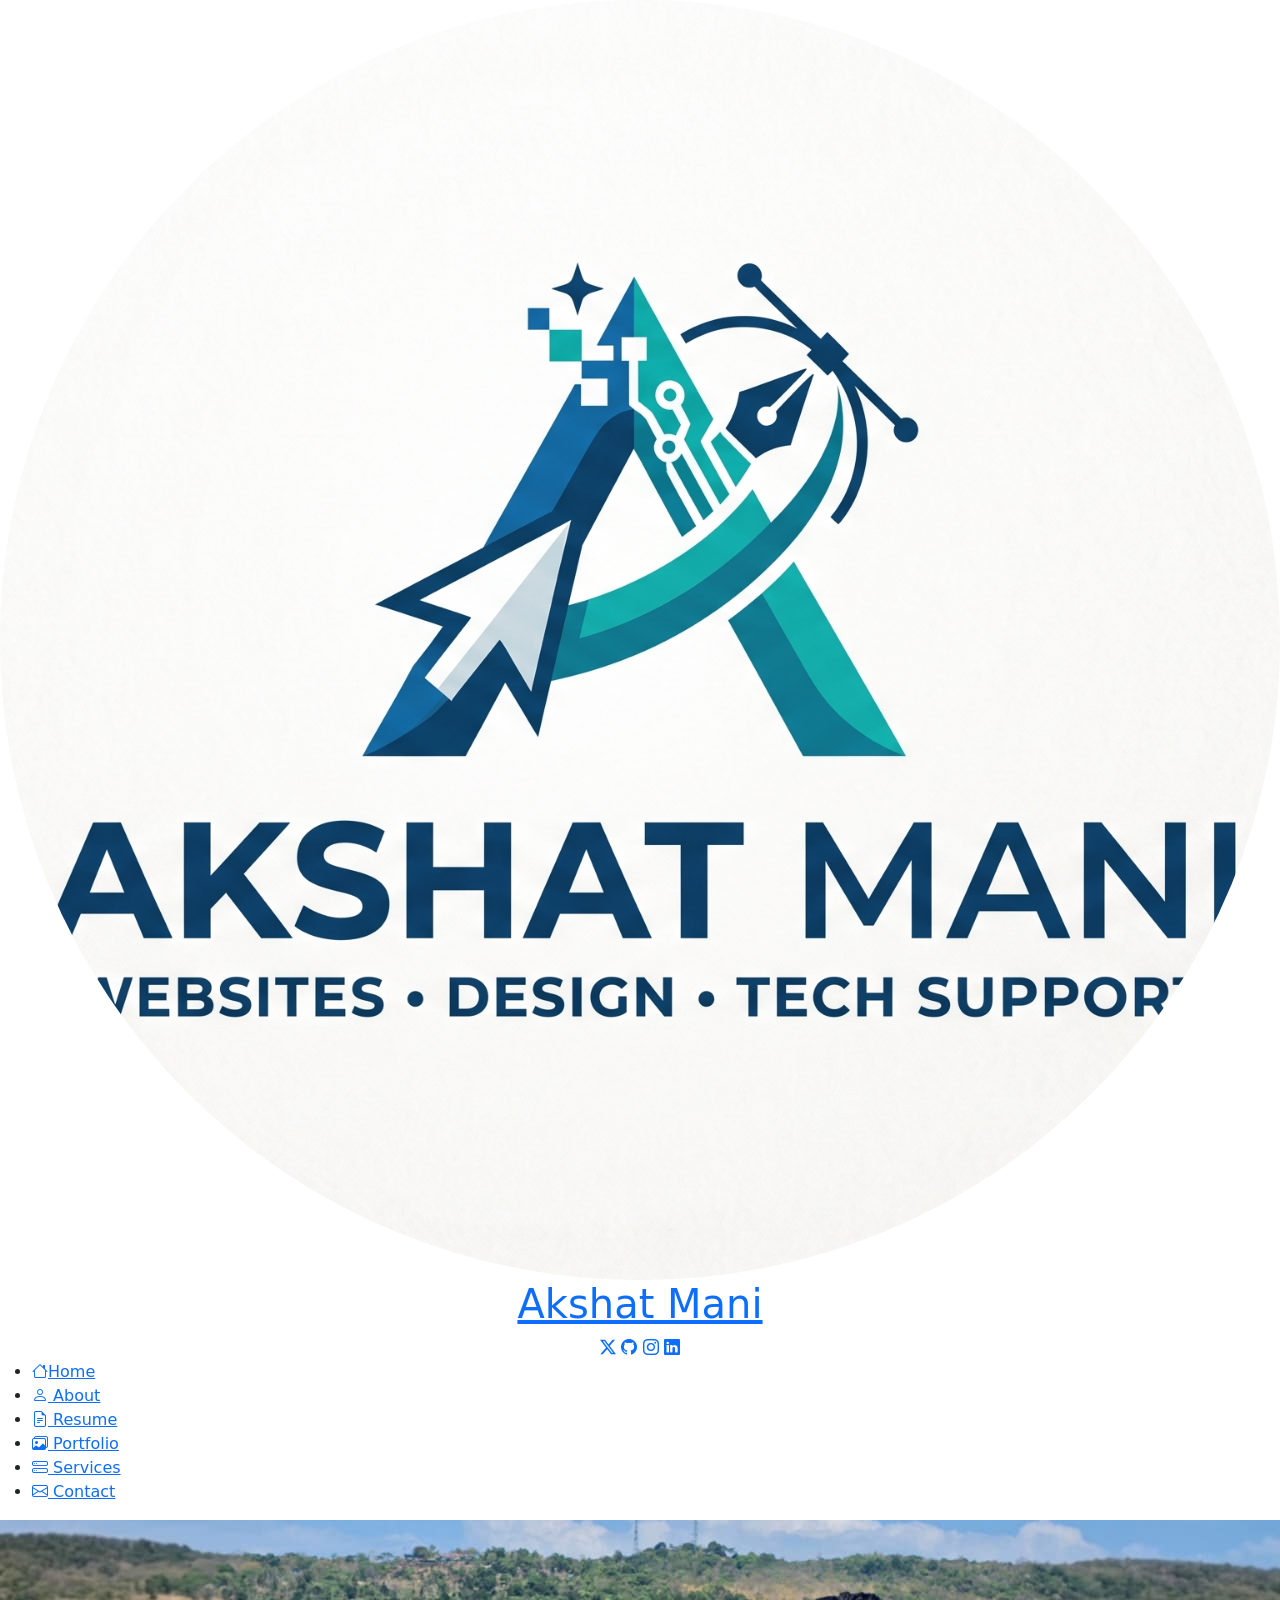
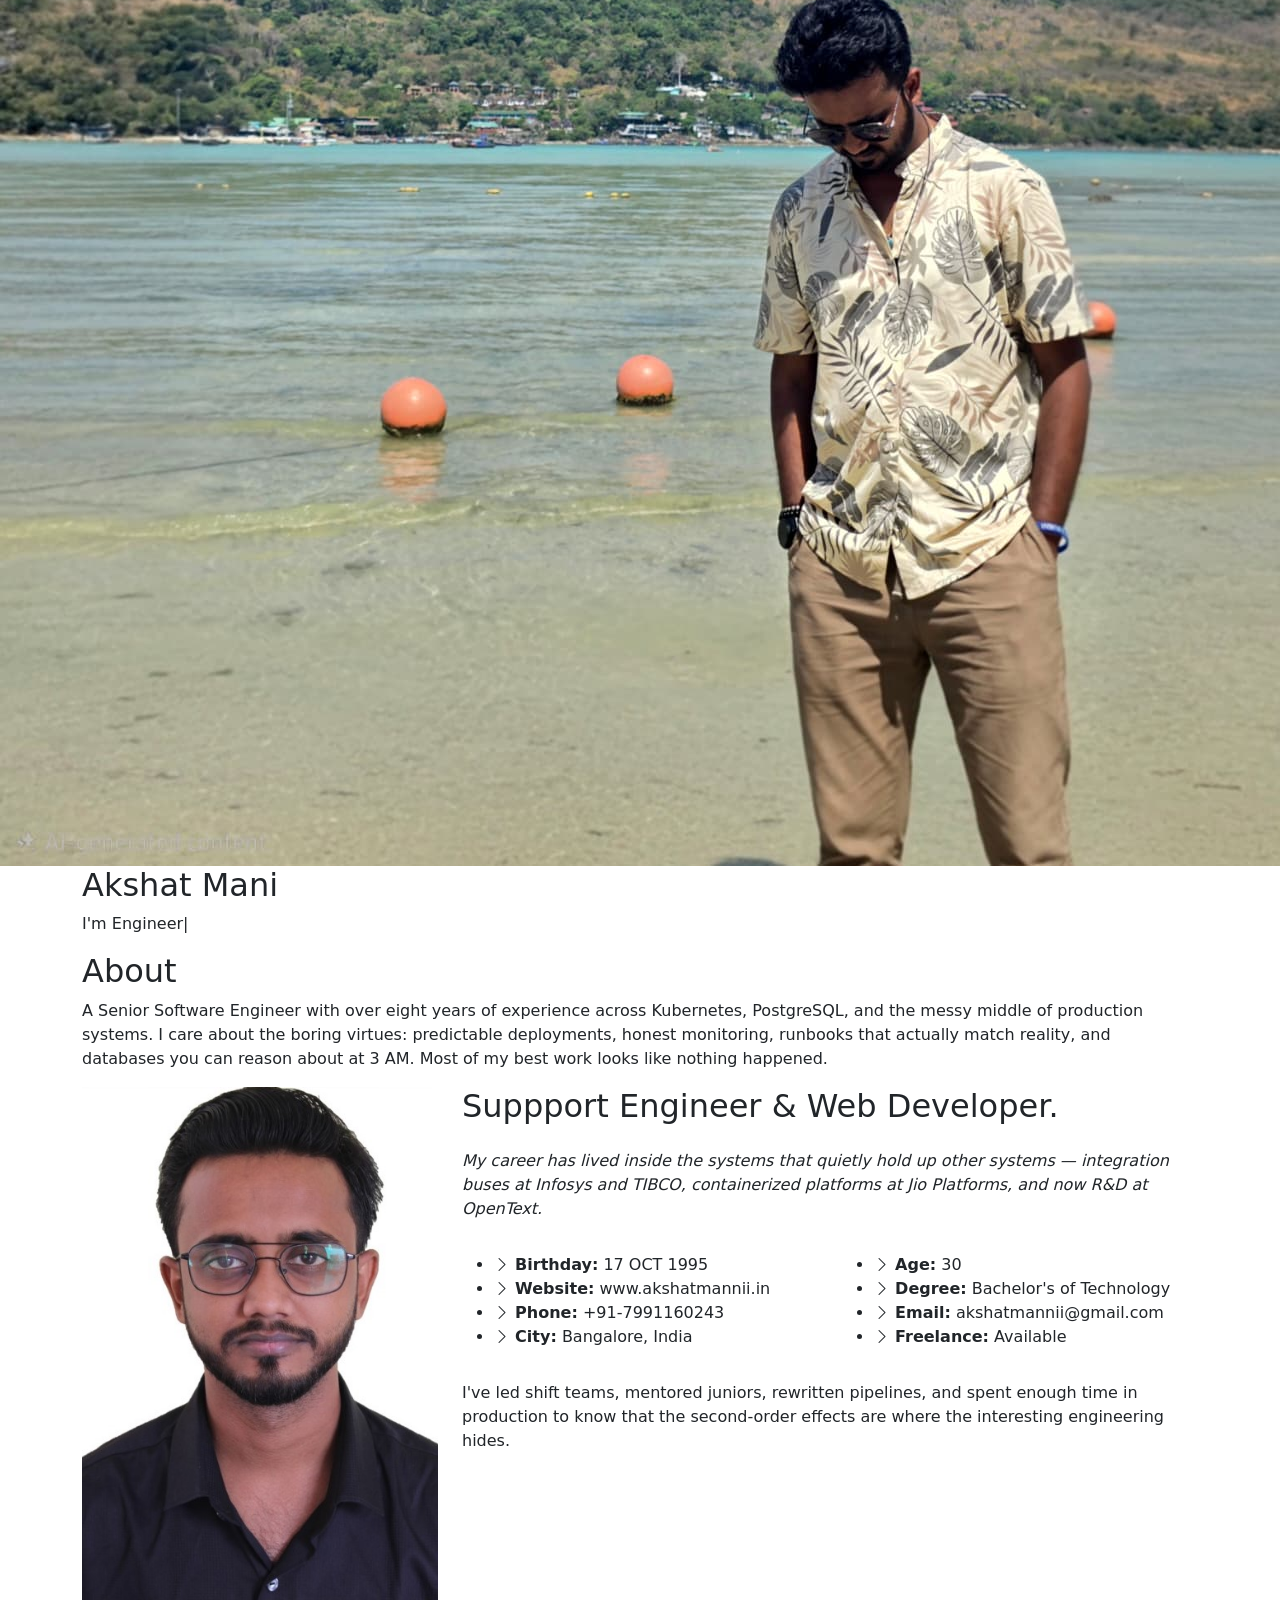
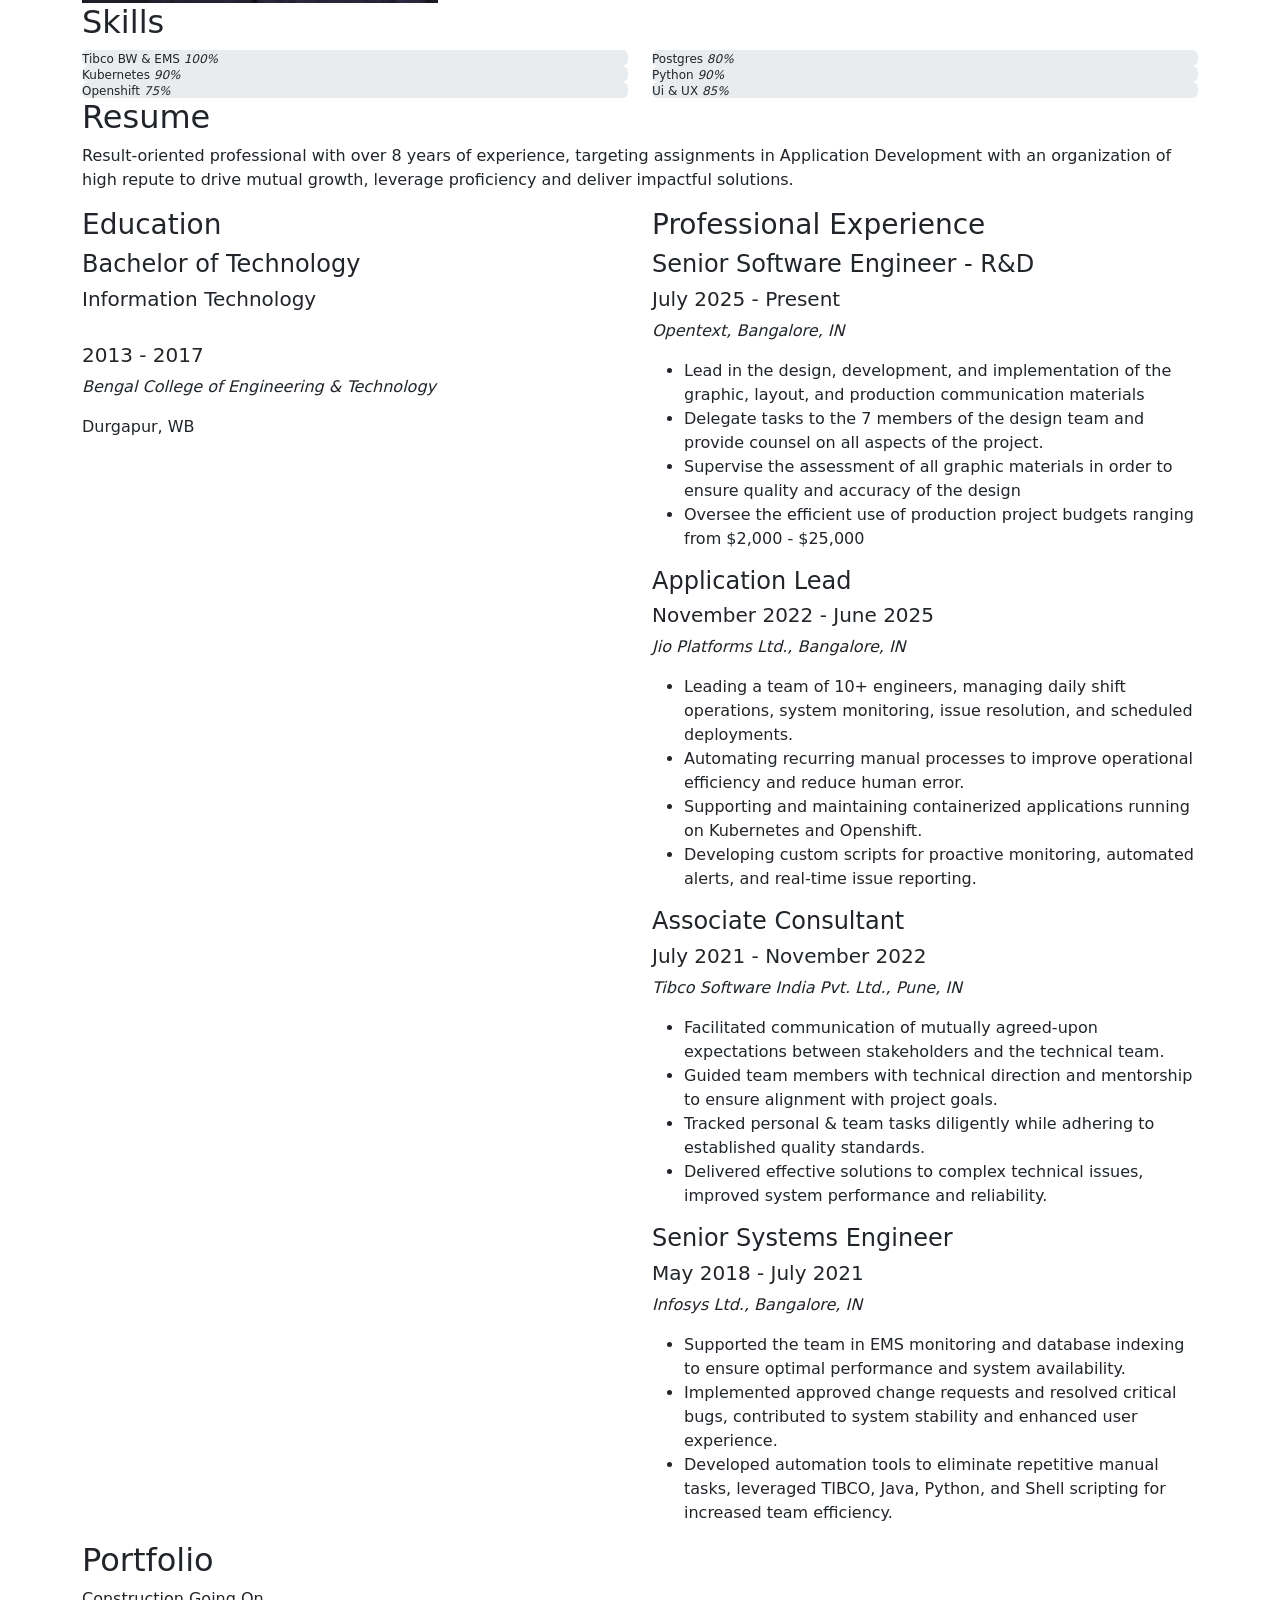
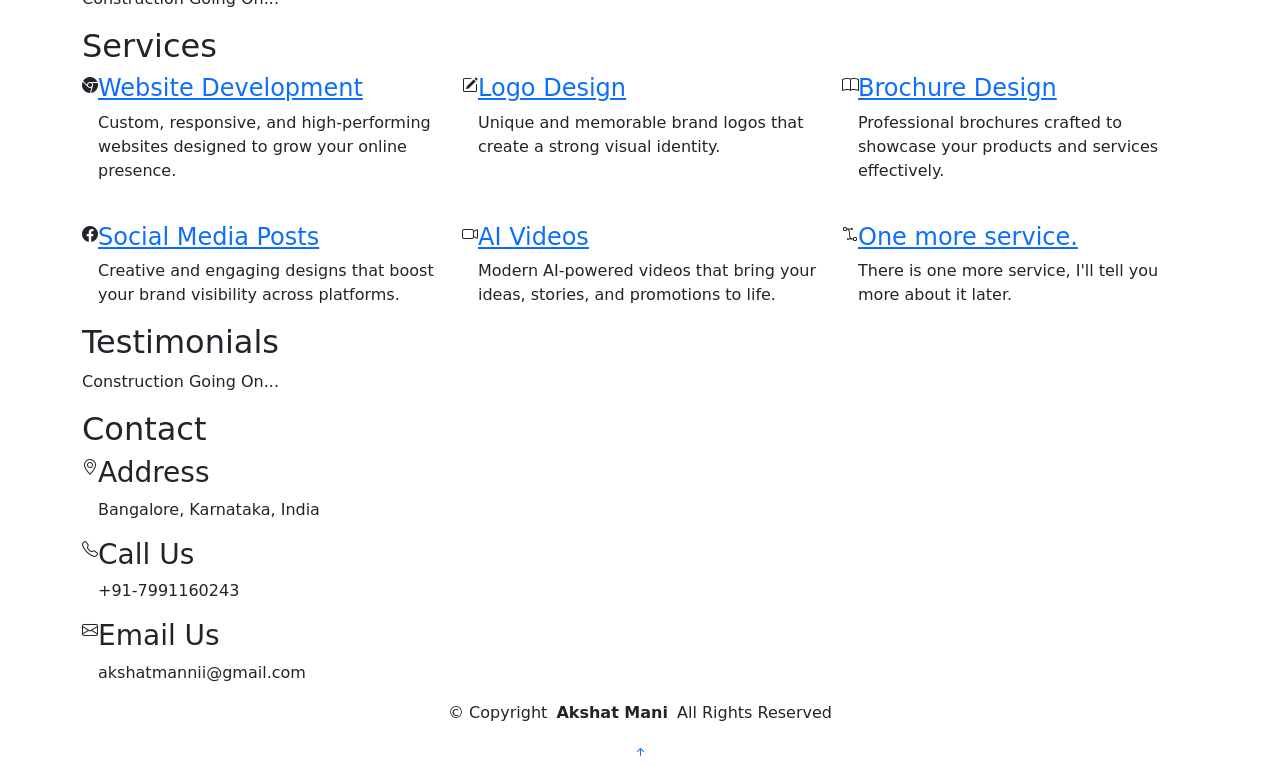
==== commit 240ed1f5: "Site Updates" ====
--- a/index.html
+++ b/index.html
@@ -10,7 +10,7 @@
 
   <!-- Favicons -->
   <link href="assets/img/favicon.png" rel="icon">
-  <link href="assets/img/apple-touch-icon.png" rel="apple-touch-icon">
+  <link href="assets/img/apple-touch-icon-new.png" rel="apple-touch-icon">
 
   <!-- Fonts -->
   <link href="https://fonts.googleapis.com" rel="preconnect">
@@ -42,7 +42,7 @@
     <i class="header-toggle d-xl-none bi bi-list"></i>
 
     <div class="profile-img">
-      <img src="assets/img/my-profile-img.jpg" alt="" class="img-fluid rounded-circle">
+      <img src="assets/img/my-profile-img.png" alt="" class="img-fluid rounded-circle">
     </div>
 
     <a href="index.html" class="logo d-flex align-items-center justify-content-center">
@@ -52,11 +52,11 @@
     </a>
 
     <div class="social-links text-center">
-      <a href="https://www.instagram.com/akshatmannii/" class="twitter"><i class="bi bi-twitter-x"></i></a>
-      <a href="https://github.com/akshatmannii" class="github"><i class="bi bi-github"></i></a>
-      <a href="https://www.instagram.com/akshatmannii/" class="instagram"><i class="bi bi-instagram"></i></a>
+      <a href="https://www.instagram.com/akshatmannii/" class="twitter" target="_blank"><i class="bi bi-twitter-x"></i></a>
+      <a href="https://github.com/akshatmannii" class="github" target="_blank"><i class="bi bi-github"></i></a>
+      <a href="https://www.instagram.com/akshatmannii/" class="instagram" target="_blank"><i class="bi bi-instagram"></i></a>
       <!-- <a href="#" class="google-plus"><i class="bi bi-skype"></i></a> -->
-      <a href="https://www.linkedin.com/in/akshatmani/" class="linkedin"><i class="bi bi-linkedin"></i></a>
+      <a href="https://www.linkedin.com/in/akshatmani/" class="linkedin" target="_blank"><i class="bi bi-linkedin"></i></a>
     </div>
 
     <nav id="navmenu" class="navmenu">
@@ -550,64 +550,63 @@
       <!-- Section Title -->
       <div class="container section-title" data-aos="fade-up">
         <h2>Services</h2>
-        <p>Construction Going On...</p>
       </div><!-- End Section Title -->
 
-      <!-- <div class="container"> -->
-
-        <!-- <div class="row gy-4"> -->
-
-          <!-- <div class="col-lg-4 col-md-6 service-item d-flex" data-aos="fade-up" data-aos-delay="100"> -->
-            <!-- <div class="icon flex-shrink-0"><i class="bi bi-briefcase"></i></div> -->
-            <!-- <div> -->
-              <!-- <h4 class="title"><a href="service-details.html" class="stretched-link">Lorem Ipsum</a></h4> -->
-              <!-- <p class="description">Voluptatum deleniti atque corrupti quos dolores et quas molestias excepturi sint occaecati cupiditate non provident</p> -->
-            <!-- </div> -->
-          <!-- </div> -->
-
-          <!-- <div class="col-lg-4 col-md-6 service-item d-flex" data-aos="fade-up" data-aos-delay="200"> -->
-            <!-- <div class="icon flex-shrink-0"><i class="bi bi-card-checklist"></i></div> -->
-            <!-- <div> -->
-              <!-- <h4 class="title"><a href="service-details.html" class="stretched-link">Dolor Sitema</a></h4> -->
-              <!-- <p class="description">Minim veniam, quis nostrud exercitation ullamco laboris nisi ut aliquip ex ea commodo consequat tarad limino ata</p> -->
-            <!-- </div> -->
-          <!-- </div><!-- End Service Item --> 
-
-          <!-- <div class="col-lg-4 col-md-6 service-item d-flex" data-aos="fade-up" data-aos-delay="300"> -->
-            <!-- <div class="icon flex-shrink-0"><i class="bi bi-bar-chart"></i></div> -->
-            <!-- <div> -->
-              <!-- <h4 class="title"><a href="service-details.html" class="stretched-link">Sed ut perspiciatis</a></h4> -->
-              <!-- <p class="description">Duis aute irure dolor in reprehenderit in voluptate velit esse cillum dolore eu fugiat nulla pariatur</p> -->
-            <!-- </div> -->
-          <!-- </div><!-- End Service Item --> 
-
-          <!-- <div class="col-lg-4 col-md-6 service-item d-flex" data-aos="fade-up" data-aos-delay="400"> -->
-            <!-- <div class="icon flex-shrink-0"><i class="bi bi-binoculars"></i></div> -->
-            <!-- <div> -->
-              <!-- <h4 class="title"><a href="service-details.html" class="stretched-link">Magni Dolores</a></h4> -->
-              <!-- <p class="description">Excepteur sint occaecat cupidatat non proident, sunt in culpa qui officia deserunt mollit anim id est laborum</p> -->
-            <!-- </div> -->
-          <!-- </div><!-- End Service Item --> 
-
-          <!-- <div class="col-lg-4 col-md-6 service-item d-flex" data-aos="fade-up" data-aos-delay="500"> -->
-            <!-- <div class="icon flex-shrink-0"><i class="bi bi-brightness-high"></i></div> -->
-            <!-- <div> -->
-              <!-- <h4 class="title"><a href="service-details.html" class="stretched-link">Nemo Enim</a></h4> -->
-              <!-- <p class="description">At vero eos et accusamus et iusto odio dignissimos ducimus qui blanditiis praesentium voluptatum deleniti atque</p> -->
-            <!-- </div> -->
-          <!-- </div><!-- End Service Item --> 
-
-          <!-- <div class="col-lg-4 col-md-6 service-item d-flex" data-aos="fade-up" data-aos-delay="600"> -->
-            <!-- <div class="icon flex-shrink-0"><i class="bi bi-calendar4-week"></i></div> -->
-            <!-- <div> -->
-              <!-- <h4 class="title"><a href="service-details.html" class="stretched-link">Eiusmod Tempor</a></h4> -->
-              <!-- <p class="description">Et harum quidem rerum facilis est et expedita distinctio. Nam libero tempore, cum soluta nobis est eligendi</p> -->
-            <!-- </div> -->
-          <!-- </div><!-- End Service Item --> 
-
-        <!-- </div> -->
-
-      <!-- </div> -->
+      <div class="container">
+
+        <div class="row gy-4">
+
+          <div class="col-lg-4 col-md-6 service-item d-flex" data-aos="fade-up" data-aos-delay="100">
+            <div class="icon flex-shrink-0"><i class="bi bi-browser-chrome"></i></div>
+            <div>
+              <h4 class="title"><a href="service-details.html" class="stretched-link">Website Development</a></h4>
+              <p class="description">Custom, responsive, and high-performing websites designed to grow your online presence.</p>
+            </div>
+          </div>
+
+          <div class="col-lg-4 col-md-6 service-item d-flex" data-aos="fade-up" data-aos-delay="200">
+            <div class="icon flex-shrink-0"><i class="bi bi-pencil-square"></i></div>
+            <div>
+              <h4 class="title"><a href="service-details.html" class="stretched-link">Logo Design</a></h4>
+              <p class="description">Unique and memorable brand logos that create a strong visual identity.</p>
+            </div>
+          </div><!-- End Service Item -->
+
+          <div class="col-lg-4 col-md-6 service-item d-flex" data-aos="fade-up" data-aos-delay="300">
+            <div class="icon flex-shrink-0"><i class="bi bi-book"></i></div>
+            <div>
+              <h4 class="title"><a href="service-details.html" class="stretched-link">Brochure Design</a></h4>
+              <p class="description">Professional brochures crafted to showcase your products and services effectively.</p>
+            </div>
+          </div><!-- End Service Item -->
+
+          <div class="col-lg-4 col-md-6 service-item d-flex" data-aos="fade-up" data-aos-delay="400">
+            <div class="icon flex-shrink-0"><i class="bi bi-facebook"></i></div>
+            <div>
+              <h4 class="title"><a href="service-details.html" class="stretched-link">Social Media Posts</a></h4>
+              <p class="description">Creative and engaging designs that boost your brand visibility across platforms.</p>
+            </div>
+          </div><!-- End Service Item -->
+
+          <div class="col-lg-4 col-md-6 service-item d-flex" data-aos="fade-up" data-aos-delay="500">
+            <div class="icon flex-shrink-0"><i class="bi bi-camera-video"></i></div>
+            <div>
+              <h4 class="title"><a href="service-details.html" class="stretched-link">AI Videos</a></h4>
+              <p class="description">Modern AI-powered videos that bring your ideas, stories, and promotions to life.</p>
+            </div>
+          </div><!-- End Service Item -->
+
+          <div class="col-lg-4 col-md-6 service-item d-flex" data-aos="fade-up" data-aos-delay="600">
+            <div class="icon flex-shrink-0"><i class="bi bi-bezier2"></i></div>
+            <div>
+              <h4 class="title"><a href="service-details.html" class="stretched-link">One more service.</a></h4>
+              <p class="description">There is one more service, I'll tell you more about it later.</p>
+            </div>
+          </div><!-- End Service Item -->
+
+        </div>
+
+      </div>
 
     </section><!-- /Services Section -->
 
@@ -618,7 +617,7 @@
       <div class="container section-title" data-aos="fade-up">
         <h2>Testimonials</h2>
         <p>Construction Going On...</p>
-      <!-- </div><!-- End Section Title --> -->
+      <!-- </div><!-- End Section Title -->
 
       <!-- <div class="container" data-aos="fade-up" data-aos-delay="100"> -->
 
@@ -769,7 +768,7 @@
 
           <div class="col-lg-7">
             <form action="forms/contact.php" method="post" class="php-email-form" data-aos="fade-up" data-aos-delay="200">
-              <div class="row gy-4">
+              <!-- <div class="row gy-4">
 
                 <div class="col-md-6">
                   <label for="name-field" class="pb-2">Your Name</label>
@@ -801,7 +800,8 @@
 
               </div>
             </form>
-          </div><!-- End Contact Form -->
+          </div> -->
+		  <!-- End Contact Form -->
 
         </div>
 
